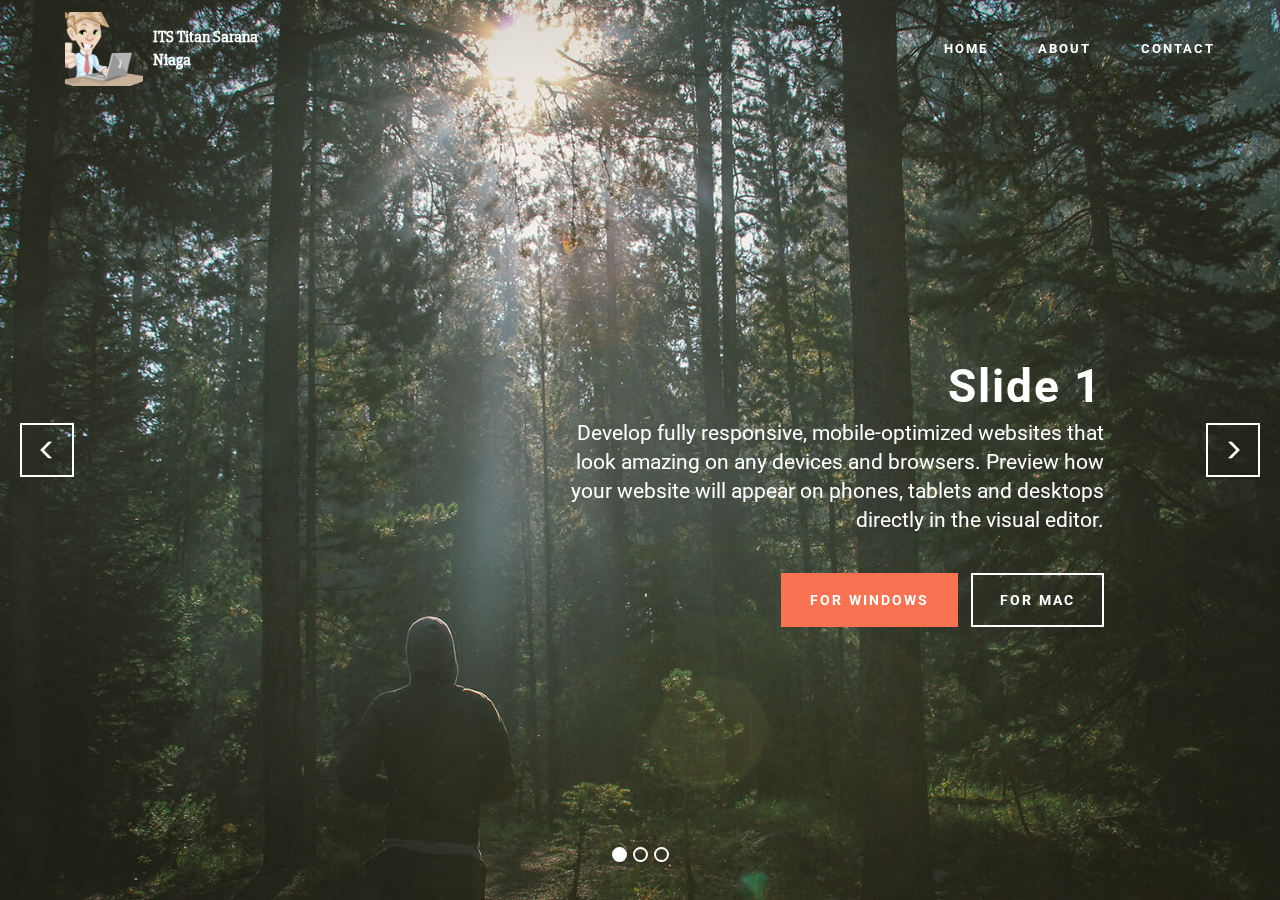
==== index.html @ 4669ab24 "Awal" ====
<!DOCTYPE html>
<html  >
<head>
  <!-- Site made with Mobirise Website Builder v4.12.2, https://mobirise.com -->
  <meta charset="UTF-8">
  <meta http-equiv="X-UA-Compatible" content="IE=edge">
  <meta name="generator" content="Mobirise v4.12.2, mobirise.com">
  <meta name="viewport" content="width=device-width, initial-scale=1, minimum-scale=1">
  <link rel="shortcut icon" href="assets/images/mbr-1920x1826.png" type="image/x-icon">
  <meta name="description" content="">
  
  <title>Home</title>
  <link rel="stylesheet" href="https://fonts.googleapis.com/css?family=Roboto:700,400&subset=cyrillic,latin,greek,vietnamese">
  <link rel="stylesheet" href="assets/bootstrap/css/bootstrap.min.css">
  <link rel="stylesheet" href="assets/facebook-plugin/style.css">
  <link rel="stylesheet" href="assets/mobirise/css/style.css">
  <link rel="stylesheet" href="assets/mobirise-slider/style.css">
  <link rel="preload" as="style" href="assets/mobirise/css/mbr-additional.css"><link rel="stylesheet" href="assets/mobirise/css/mbr-additional.css" type="text/css">
  
  
  
</head>
<body>
  <section class="mbr-navbar mbr-navbar--freeze mbr-navbar--absolute mbr-navbar--sticky mbr-navbar--auto-collapse mbr-navbar--transparent" id="menu-0" data-rv-view="0">
    <div class="mbr-navbar__section mbr-section">
        <div class="mbr-section__container container">
            <div class="mbr-navbar__container">
                <div class="mbr-navbar__column mbr-navbar__column--s mbr-navbar__brand">
                    <span class="mbr-navbar__brand-link mbr-brand mbr-brand--inline">
                        <span class="mbr-brand__logo"><a href="https://itstitan.com"><img src="assets/images/mbr-1920x1826.png" class="mbr-navbar__brand-img mbr-brand__img" alt="Mobirise"></a></span>
                        <span class="mbr-brand__name"><a class="mbr-brand__name text-white" href="https://mobirise.com">ITS Titan Sarana Niaga</a></span>
                    </span>
                </div>
                <div class="mbr-navbar__hamburger mbr-hamburger"><span class="mbr-hamburger__line"></span></div>
                <div class="mbr-navbar__column mbr-navbar__menu">
                    <nav class="mbr-navbar__menu-box mbr-navbar__menu-box--inline-right">
                        <div class="mbr-navbar__column">
                            <ul class="mbr-navbar__items mbr-navbar__items--right float-left mbr-buttons mbr-buttons--freeze mbr-buttons--right btn-decorator mbr-buttons--active mbr-buttons--only-links"><li class="mbr-navbar__item"><a class="mbr-buttons__link btn text-white" href="https://mobirise.com">HOME</a></li><li class="mbr-navbar__item"><a class="mbr-buttons__link btn text-white" href="https://mobirise.com">ABOUT</a></li><li class="mbr-navbar__item"><a class="mbr-buttons__link btn text-white" href="https://mobirise.com">CONTACT</a></li></ul>                            
                            
                        </div>
                    </nav>
                </div>
            </div>
        </div>
    </div>
</section>

<section class="engine"><a href="https://mobirise.info/h">create a web page</a></section><section class="mbr-slider mbr-section mbr-section--no-padding carousel slide" data-ride="carousel" data-wrap="true" data-interval="5000" id="slider-2" data-rv-view="2" style="background-color: rgb(255, 255, 255);">
    <div class="mbr-section__container">
        <div>
            <ol class="carousel-indicators">
                <li data-app-prevent-settings="" data-target="#slider-2" class="active" data-slide-to="0"></li><li data-app-prevent-settings="" data-target="#slider-2" data-slide-to="1"></li><li data-app-prevent-settings="" data-target="#slider-2" data-slide-to="2"></li>
            </ol>
            <div class="carousel-inner" role="listbox">
                <div class="mbr-box mbr-section mbr-section--relative mbr-section--fixed-size mbr-section--bg-adapted item dark center mbr-section--full-height active" style="background-image: url(assets/images/slide1.jpg);">
                    <div class="mbr-box__magnet mbr-box__magnet--center-right mbr-box__magnet--sm-padding mbr-after-navbar">
                                            
                        <div class=" container">
                            
                            <div class="row">
                                <div class=" col-md-6 col-md-offset-5">  

                                <div class="mbr-hero">
                                    <h1 class="mbr-hero__text">Slide 1</h1>

                                    <p class="mbr-hero__subtext">Develop fully responsive, mobile-optimized websites that look amazing on any devices and browsers. Preview how your website will appear on phones, tablets and desktops directly in the visual editor.</p>
                                </div>
                                <div class="mbr-buttons btn-inverse mbr-buttons--left mbr-buttons--right"><a class="mbr-buttons__btn btn btn-lg btn-danger" href="https://mobirise.com">FOR WINDOWS</a> <a class="mbr-buttons__btn btn btn-lg btn-default" href="https://mobirise.com">FOR MAC</a></div>
                                </div>
                            </div>
                        </div>
                    </div>
                </div><div class="mbr-box mbr-section mbr-section--relative mbr-section--fixed-size mbr-section--bg-adapted item dark center mbr-section--full-height" style="background-image: url(assets/images/slide2.jpg);">
                    <div class="mbr-box__magnet mbr-box__magnet--center-left mbr-box__magnet--sm-padding mbr-after-navbar">
                                            
                        <div class=" container">
                            
                            <div class="row">
                                <div class=" col-md-offset-1 col-md-6">  

                                <div class="mbr-hero">
                                    <h1 class="mbr-hero__text">Slide 2</h1>

                                    <p class="mbr-hero__subtext">Mobirise is based on Bootstrap 3 - most powerful mobile first framework. Use any bootstrap themes with no extra work.</p>
                                </div>
                                <div class="mbr-buttons btn-inverse mbr-buttons--left"><a class="mbr-buttons__btn btn btn-lg btn-danger" href="https://mobirise.com">FOR WINDOWS</a> <a class="mbr-buttons__btn btn btn-lg btn-default" href="https://mobirise.com">FOR MAC</a></div>
                                </div>
                            </div>
                        </div>
                    </div>
                </div><div class="mbr-box mbr-section mbr-section--relative mbr-section--fixed-size mbr-section--bg-adapted item dark center mbr-section--full-height" style="background-image: url(assets/images/slide3.jpg);">
                    <div class="mbr-box__magnet mbr-box__magnet--center-center mbr-box__magnet--sm-padding mbr-after-navbar">
                                            
                        <div class=" container">
                            
                            <div class="row">
                                <div class=" col-md-8 col-md-offset-2">  

                                <div class="mbr-hero">
                                    <h1 class="mbr-hero__text">Slide 3</h1>

                                    <p class="mbr-hero__subtext">Choose from the large selection of latest pre-made blocks - jumbotrons, hero images, parallax scrolling, video backgrounds, hamburger menu, sticky header and more.</p>
                                </div>
                                <div class="mbr-buttons btn-inverse mbr-buttons--center"><a class="mbr-buttons__btn btn btn-lg btn-danger" href="https://mobirise.com">FOR WINDOWS</a> <a class="mbr-buttons__btn btn btn-lg btn-default" href="https://mobirise.com">FOR MAC</a></div>
                                </div>
                            </div>
                        </div>
                    </div>
                </div>
            </div>
            
            <a data-app-prevent-settings="" class="left carousel-control" role="button" data-slide="prev" href="#slider-2">
                <span class="glyphicon glyphicon-menu-left" aria-hidden="true"></span>
                <span class="sr-only">Previous</span>
            </a>
            <a data-app-prevent-settings="" class="right carousel-control" role="button" data-slide="next" href="#slider-2">
                <span class="glyphicon glyphicon-menu-right" aria-hidden="true"></span>
                <span class="sr-only">Next</span>
            </a>
        </div>
    </div>
</section>


  <script src="assets/web/assets/jquery/jquery.min.js"></script>
  <script src="assets/bootstrap/js/bootstrap.min.js"></script>
  <script src="https://connect.facebook.net/en_US/sdk.js#xfbml=1&version=v2.5"></script>
  <script src="https://apis.google.com/js/plusone.js"></script>
  <script src="assets/facebook-plugin/facebook-script.js"></script>
  <script src="assets/smooth-scroll/smooth-scroll.js"></script>
  <script src="assets/bootstrap-carousel-swipe/bootstrap-carousel-swipe.js"></script>
  <script src="assets/mobirise/js/script.js"></script>
  
  
</body>
</html>
---- assets/facebook-plugin/style.css ----
.mbr-section.mbr-section__comments{
    position: relative;
}
.mbr-section__comments{
    background-size: cover;
}
.addons-container {
  position: relative;
  margin-left: auto;
  margin-right: auto;
  padding-right: 15px;
  padding-left: 15px; }
  @media (min-width: 576px) {
    .addons-container {
      padding-right: 15px;
      padding-left: 15px; } }
  @media (min-width: 768px) {
    .addons-container {
      padding-right: 15px;
      padding-left: 15px; } }
  @media (min-width: 992px) {
    .addons-container {
      padding-right: 15px;
      padding-left: 15px; } }
  @media (min-width: 1200px) {
    .addons-container {
      padding-right: 15px;
      padding-left: 15px; } }
  @media (min-width: 576px) {
    .addons-container {
      width: 540px;
      max-width: 100%; } }
  @media (min-width: 768px) {
    .addons-container {
      width: 720px;
      max-width: 100%; } }
  @media (min-width: 992px) {
    .addons-container {
      width: 960px;
      max-width: 100%; } }
  @media (min-width: 1200px) {
    .addons-container {
      width: 1140px;
      max-width: 100%; } }

.addons-container-inner{
    position: relative;
    width: 100%;
    min-height: 1px;
    padding-right: 15px;
    padding-left: 15px;
}
@media (min-width: 567px) {
    .addons-container-inner{
        -ms-flex: 0 0 66.666667%;
        flex: 0 0 66.666667%;
        max-width: 66.666667%;
    }
}
.addons-row{
    display: flex;
    justify-content:center;
}
---- assets/mobirise/css/style.css ----
.is-builder .animated {
  -webkit-animation-name: none !important;
  animation-name: none !important;
}
html {
  position: relative;
  min-height: 100%;
}
.mbr-embedded-video {
  position: relative;
}
.mbr-background-video,
.mbr-background-video-preview {
  bottom: 0;
  left: 0;
  overflow: hidden;
  position: absolute;
  right: 0;
  top: 0;
}
.mbr-parallax-background,
.mbr-background {
  background-attachment: fixed !important;
  background-position: 50% 0;
  background-repeat: no-repeat;
  background-size: cover !important;
}
.mbr-hidden-scrollbar .mbr-parallax-background {
  background-size: auto 130%;
}
.mobile .mbr-parallax-background {
  background-attachment: scroll !important;
}
.mbr-background {
  background-attachment: scroll !important;
}
.mbr-navbar {
  position: relative;
  width: 100%;
}
.mbr-navbar:before {
  content: "";
  display: block;
}
.mbr-navbar__brand-link:after,
.mbr-navbar__brand-img {
  max-height: 74px;
  height: 100%;
}
.mbr-navbar:before,
.mbr-navbar__container {
  height: 98px;
}
.mbr-navbar--ss .mbr-navbar__brand-link:after,
.mbr-navbar--ss .mbr-navbar__brand-img {
  height: 74px;
}
.mbr-navbar--ss:before,
.mbr-navbar--ss .mbr-navbar__container {
  height: 98px;
}
.mbr-navbar--xs .mbr-navbar__brand-link:after,
.mbr-navbar--xs .mbr-navbar__brand-img {
  height: 32px;
}
.mbr-navbar--xs:before,
.mbr-navbar--xs .mbr-navbar__container {
  height: 56px;
}
.mbr-navbar--s .mbr-navbar__brand-link:after,
.mbr-navbar--s .mbr-navbar__brand-img {
  height: 48px;
}
.mbr-navbar--s:before,
.mbr-navbar--s .mbr-navbar__container {
  height: 72px;
}
.mbr-navbar--m .mbr-navbar__brand-link:after,
.mbr-navbar--m .mbr-navbar__brand-img {
  height: 64px;
}
.mbr-navbar--m:before,
.mbr-navbar--m .mbr-navbar__container {
  height: 88px;
}
.mbr-navbar--l .mbr-navbar__brand-link:after,
.mbr-navbar--l .mbr-navbar__brand-img {
  height: 96px;
}
.mbr-navbar--l:before,
.mbr-navbar--l .mbr-navbar__container {
  height: 120px;
}
.mbr-navbar--xl .mbr-navbar__brand-link:after,
.mbr-navbar--xl .mbr-navbar__brand-img {
  height: 128px;
}
.mbr-navbar--xl:before,
.mbr-navbar--xl .mbr-navbar__container {
  height: 152px;
}
.mbr-navbar--short .mbr-navbar__brand-link:after,
.mbr-navbar--short .mbr-navbar__brand-img {
  height: 40px;
}
.mbr-navbar--short .mbr-brand__logo .mbr-iconfont{
  font-size: 40px;
}
.mbr-navbar--short:before,
.mbr-navbar--short .mbr-navbar__container {
  height: 64px;
}
.mbr-navbar--short .mbr-navbar__container {
  padding: 12px 0;
}
@media (max-width: 767px) {
  .mbr-navbar--short .mbr-navbar__brand-link:after,
  .mbr-navbar--short .mbr-navbar__brand-img {
    height: 31px;
  }
  .mbr-navbar--short:before,
  .mbr-navbar--short .mbr-navbar__container {
    height: 45px;
  }
  .mbr-navbar--short .mbr-navbar__container {
    padding: 7px 0;
  }
}
.mbr-navbar__brand-img {
  position: relative;
}
.mbr-navbar__brand-img,
.mbr-navbar__container,
.mbr-navbar__section {
  -webkit-transition: all 300ms ease-in-out 0s;
  -o-transition: all 300ms ease-in-out 0s;
  transition: all 300ms ease-in-out 0s;
}
.mbr-navbar__section {
  background: #2c2c2c;
  height: auto;
  position: absolute;
  top: 0;
  width: 100%;
  z-index: 1000;
}
.mbr-navbar__container {
  display: table;
  padding: 12px 0;
  width: 100%;
}
.mbr-navbar__menu-box {
  display: table;
  width: 100%;
}
.mbr-navbar__menu-box--inline-left,
.mbr-navbar__menu-box--inline-center,
.mbr-navbar__menu-box--inline-right {
  display: block;
  text-align: left;
}
.mbr-navbar__menu-box--inline-center {
  text-align: center;
}
.mbr-navbar__menu-box--inline-right {
  text-align: right;
}
.mbr-navbar__column {
  display: table-cell;
  vertical-align: middle;
}
.mbr-navbar__column--xxs {
  width: 1%;
}
.mbr-navbar__column--xs {
  width: 10%;
}
.mbr-navbar__column--s {
  width: 20%;
}
.mbr-navbar__column--m {
  width: 30%;
}
.mbr-navbar__column--l {
  width: 40%;
}
.mbr-navbar__column--xl {
  width: 50%;
}
.mbr-navbar__menu-box--inline-left .mbr-navbar__column,
.mbr-navbar__menu-box--inline-center .mbr-navbar__column,
.mbr-navbar__menu-box--inline-right .mbr-navbar__column {
  display: inline-block;
}
.mbr-navbar__items {
  float: left;
  padding-left: 0px;
  position: relative;
  left: -20px;
}
.mbr-navbar__items--right {
  float: right;
  left: 0;
}
.float-left {
  float: left;
}
.mbr-navbar__item {
  display: block;
  float: left;
  position: relative;
}
.mbr-navbar__hamburger {
  display: none;
  margin-top: -11px;
  position: absolute;
  right: 0;
  top: 50%;
  z-index: 10000;
}
.mbr-navbar--collapsed .mbr-navbar__container {
  position: relative;
}
.mbr-navbar--collapsed .mbr-navbar__column {
  display: block;
  width: 100%;
}
.mbr-navbar--collapsed .mbr-navbar__items--right {
  padding-top: 13px;
}
.mbr-navbar--collapsed .mbr-navbar__menu {
  background: rgba(0, 0, 0, 0.9);
  display: none;
  height: 100%;
  left: 0;
  position: fixed;
  top: 0;
  width: 100%;
  z-index: 9999;
}
.mbr-navbar--collapsed .mbr-navbar__menu-box {
  display: table-cell;
  vertical-align: middle;
}
.mbr-navbar--collapsed .mbr-navbar__items {
  float: none;
}
.mbr-navbar--collapsed .mbr-navbar__item {
  float: none;
}
.mbr-navbar--collapsed .mbr-navbar__hamburger {
  display: block;
}
.mbr-navbar--collapsed.mbr-navbar--open .mbr-navbar__menu {
  display: table;
}
.mbr-navbar--collapsed.mbr-navbar--open:not(.mbr-navbar--sticky) .mbr-navbar__section {
  background: none;
  position: fixed;
}
.mbr-navbar--collapsed.mbr-navbar--open .mbr-navbar__brand {
  visibility: hidden;
}
.mbr-navbar--collapsed.mbr-navbar--sticky.mbr-navbar--open .mbr-navbar__brand {
  visibility: visible;
}
.mbr-navbar--collapsed.mbr-navbar--open .mbr-navbar__brand-img,
.mbr-navbar--collapsed.mbr-navbar--open .mbr-navbar__container {
  -webkit-transition: none;
  -o-transition: none;
  transition: none;
}
.mbr-navbar--freeze.mbr-navbar--collapsed.mbr-navbar--open .mbr-navbar__hamburger,
.mbr-navbar--freeze.mbr-navbar--collapsed.mbr-navbar--open .mbr-navbar__hamburger:hover {
  color: #fff !important;
}
.mbr-navbar--sticky .mbr-navbar__section {
  position: fixed;
}
.mbr-navbar--absolute {
  position: absolute;
}
/* fix for popup menu conflict */
@media (max-width: 480px) {
  .mbr-navbar--absolute.mbr-navbar[id^=menu-] {
    position: absolute;
  }
}
.mbr-navbar--transparent .mbr-navbar__section {
  background: none;
}
.mbr-navbar--stuck .mbr-navbar__section,
.mbr-navbar--relative .mbr-navbar__section {
  background: #2c2c2c;
}
@media (max-width: 991px) {
  .mbr-navbar--auto-collapse .mbr-navbar__container {
    position: relative;
  }
  .mbr-navbar--auto-collapse .mbr-navbar__column {
    display: block;
    width: 100%;
  }
  .mbr-navbar__column {
    max-height: 100vh;
    overflow-x: hidden;
    overflow-y:auto;
  }
  .mbr-navbar__column::-webkit-scrollbar {
    display:none;
  }
  .mbr-navbar--auto-collapse .mbr-navbar__items--right {
    padding-top: 13px;
  }
  .mbr-navbar--auto-collapse .mbr-navbar__menu {
    background: rgba(0, 0, 0, 0.9);
    display: none;
    height: 100%;
    left: 0;
    position: fixed;
    top: 0;
    width: 100%;
    z-index: 9999;
  }
  .mbr-navbar--auto-collapse .mbr-navbar__menu-box {
    display: table-cell;
    vertical-align: middle;
  }
  .mbr-navbar--auto-collapse .mbr-navbar__items {
    float: none;
  }
  .mbr-navbar--auto-collapse .mbr-navbar__item {
    float: none;
  }
  .mbr-navbar--auto-collapse .mbr-navbar__hamburger {
    display: block;
  }
  .mbr-navbar--auto-collapse.mbr-navbar--open .mbr-navbar__menu {
    display: table;
  }
  .mbr-navbar--auto-collapse.mbr-navbar--open:not(.mbr-navbar--sticky) .mbr-navbar__section {
    background: none;
    position: fixed;
  }
  .mbr-navbar--auto-collapse.mbr-navbar--open .mbr-navbar__brand {
    visibility: hidden;
  }
  .mbr-navbar--auto-collapse.mbr-navbar--sticky.mbr-navbar--open .mbr-navbar__brand {
    visibility: visible;
  }
  .mbr-navbar--auto-collapse.mbr-navbar--open .mbr-navbar__brand-img,
  .mbr-navbar--auto-collapse.mbr-navbar--open .mbr-navbar__container {
    -webkit-transition: none;
    -o-transition: none;
    transition: none;
  }
}
.mbr-after-navbar:before {
  content: "";
  display: block;
  height: 98px;
}
.mbr-hamburger {
  cursor: pointer;
  height: 23px;
  width: 30px;
}
.mbr-hamburger:focus {
  outline: none;
}
.mbr-hamburger__line,
.mbr-hamburger__line:before,
.mbr-hamburger__line:after {
  content: "";
  position: absolute;
  display: block;
  height: 1px;
  cursor: pointer;
}
.mbr-hamburger__line,
.mbr-hamburger__line:before,
.mbr-hamburger__line:after {
  width: 30px;
  border-bottom: 5px solid;
  top: 9px;
}
.mbr-hamburger__line:before {
  top: -9px;
}
.mbr-hamburger__line:after {
  top: 9px;
}
.mbr-hamburger__line,
.mbr-hamburger__line:before,
.mbr-hamburger__line:after {
  -webkit-transition: all 300ms ease-in-out;
  transition: all 300ms ease-in-out;
}
.mbr-hamburger--open .mbr-hamburger__line {
  border-color: transparent;
}
.mbr-hamburger--open .mbr-hamburger__line:before,
.mbr-hamburger--open .mbr-hamburger__line:after {
  top: 0;
}
.mbr-hamburger--open .mbr-hamburger__line:before {
  -ms-transform: rotate(45deg);
  -webkit-transform: rotate(45deg);
  transform: rotate(45deg);
}
.mbr-hamburger--open .mbr-hamburger__line:after {
  top: 10px;
  -ms-transform: translatey(-10px) rotate(-45deg);
  -webkit-transform: translatey(-10px) rotate(-45deg);
  transform: translatey(-10px) rotate(-45deg);
}
@media (max-width: 767px) {
  .mbr-hamburger {
    height: 23px;
    width: 27px;
  }
  .mbr-hamburger__line,
  .mbr-hamburger__line:before,
  .mbr-hamburger__line:after {
    width: 27px;
    border-bottom: 4px solid;
    top: 9px;
  }
  .mbr-hamburger__line:before {
    top: -9px;
  }
  .mbr-hamburger__line:after {
    top: 9px;
  }
}

.navbar-dropdown .hamburger-icon {
  content: "";
  width: 16px;
  -webkit-box-shadow: 0 -6px 0 1px,0 0 0 1px,0 6px 0 1px;
  -moz-box-shadow: 0 -6px 0 1px,0 0 0 1px,0 6px 0 1px;
  box-shadow: 0 -6px 0 1px,0 0 0 1px,0 6px 0 1px;
}

.mbr-brand {
  display: block;
  float: left;
  position: relative;
}
.mbr-brand,
.mbr-brand:hover {
  text-decoration: none;
}
.mbr-brand__name {
  display: block;
  font-weight: bold;
  margin-top: 5px;
  text-align: center;
}
.mbr-brand__name,
.mbr-brand__name:hover {
  text-decoration: none;
}
.mbr-brand--inline {
  display: table;
}
.mbr-brand--inline:after {
  content: "";
  display: table-cell;
  width: 1px;
}
.mbr-brand--inline .mbr-brand__logo,
.mbr-brand--inline .mbr-brand__name {
  display: table-cell;
  vertical-align: middle;
}
.mbr-brand--inline .mbr-brand__logo {
  padding-right: 10px;
}
.mbr-brand--inline .mbr-brand__name {
  margin: 0;
  text-align: left;
}
.mbr-form {
  display: table;
  margin-top: -13px;
  position: relative;
  top: 14px;
  /* width: 100%; */
}
.mbr-form__left,
.mbr-form__right {
  display: table-cell;
  vertical-align: top;
}
.mbr-form__left {
  padding-right: 3px;
}
.mbr-form__right {
  width: 1px;
}
@media (max-width: 530px) {
  .mbr-form {
    display: block;
    margin-top: -27px;
    position: relative;
    top: 26px;
  }
  .mbr-form__left,
  .mbr-form__right {
    display: block;
  }
  .mbr-form__left {
    margin-bottom: 12px;
    padding-right: 0;
  }
  .mbr-form__right {
    width: 100%;
  }
}
.mbr-section {
  padding: 0 20px;
}
.mbr-section--no-padding {
  padding: 0;
}
.mbr-section--relative {
  position: relative;
}
.mbr-section--fixed-size {
  overflow: hidden;
}
.mbr-section--full-height {
  height: 100vh;
}
.mbr-section--full-height.mbr-after-navbar:before {
  display: none;
}
.mbr-section--bg-adapted {
  background-attachment: scroll;
  background-position: 50% 0;
  background-repeat: no-repeat;
  background-size: cover;
}
.mbr-section--gray {
  background-color: #444444;
}
.mbr-section--light-gray {
  background-color: #f0f0f0;
}
.mbr-section--dark-gray {
  background-color: #3c3c3c;
}
.mbr-section__container {
  padding: 0;
  position: relative;
  z-index: 3;
}
.mbr-section__container--center {
  text-align: center;
}
.mbr-section__container--std-padding {
  padding: 93px 0;
}
.mbr-section__container--std-top-padding {
  padding-top: 93px;
}
.mbr-section__container--std-bot-padding {
  padding-bottom: 93px;
}
.mbr-section__container--sm-padding {
  padding: 41px 0;
}
.mbr-section__container--sm-top-padding {
  padding-top: 41px;
}
.mbr-section__container--sm-bot-padding {
  padding-bottom: 41px;
}
.mbr-section__container--isolated {
  padding-bottom: 93px;
  padding-top: 93px;
}
.mbr-section__container--first {
  padding-top: 93px;
  padding-bottom: 41px;
}
.mbr-section__container--middle {
  padding-bottom: 41px;
}
.mbr-section__container--last {
  padding-bottom: 93px;
}
.mbr-section__row {
  margin-left: -24px;
  margin-right: -24px;
}
.mbr-section__col {
  overflow: hidden;
  padding-left: 24px;
  padding-right: 24px;
}
.mbr-section__left {
  padding-right: 40px;
}
.mbr-section__right {
  padding-left: 15px;
}
.mbr-section__header {
  line-height: 1.5em;
  margin: -10px 0 0;
  text-align: center;
}
@media (min-width: 768px) {
  .mbr-section--short-paddings .mbr-section__container--std-padding {
    padding: 59px 0;
  }
  .mbr-section--short-paddings .mbr-section__container--std-top-padding {
    padding-top: 59px;
  }
  .mbr-section--short-paddings .mbr-section__container--std-bot-padding {
    padding-bottom: 59px;
  }
  .mbr-section--short-paddings .mbr-section__container--sm-padding {
    padding: 41px 0;
  }
  .mbr-section--short-paddings .mbr-section__container--sm-top-padding {
    padding-top: 41px;
  }
  .mbr-section--short-paddings .mbr-section__container--sm-bot-padding {
    padding-bottom: 41px;
  }
  .mbr-section--short-paddings .mbr-section__container--isolated {
    padding-bottom: 59px;
    padding-top: 59px;
  }
  .mbr-section--short-paddings .mbr-section__container--first {
    padding-top: 59px;
    padding-bottom: 41px;
  }
  .mbr-section--short-paddings .mbr-section__container--middle {
    padding-bottom: 41px;
  }
  .mbr-section--short-paddings .mbr-section__container--last {
    padding-bottom: 59px;
  }
}
@media (max-width: 767px) {
  .mbr-section__left {
    padding-right: 15px;
  }
  .mbr-section__right {
    padding-left: 15px;
    padding-top: 51px;
  }
}
.mbr-arrow {
  bottom: 71px;
  left: 0;
  line-height: 1px;
  padding: 0 20px;
  position: absolute;
  width: 100%;
  z-index: 3;
}
.mbr-arrow__link {
  display: inline-block;
  font-size: 26px;
}
.mbr-arrow__link,
.mbr-arrow__link:hover,
.mbr-arrow__link:focus {
  color: #fff;
}
.mbr-arrow--floating .mbr-arrow__link {
  -webkit-animation: floating-arrow 1.6s infinite ease-in-out 0s;
  -o-animation: floating-arrow 1.6s infinite ease-in-out 0s;
  animation: floating-arrow 1.6s infinite ease-in-out 0s;
}
@-webkit-keyframes floating-arrow {
  from {
    -webkit-transform: translateY(0);
    transform: translateY(0);
  }
  65% {
    -webkit-transform: translateY(11px);
    transform: translateY(11px);
  }
  to {
    -webkit-transform: translateY(0);
    transform: translateY(0);
  }
}
@-o-keyframes floating-arrow {
  from {
    -webkit-transform: translateY(0);
    transform: translateY(0);
  }
  65% {
    -webkit-transform: translateY(11px);
    transform: translateY(11px);
  }
  to {
    -webkit-transform: translateY(0);
    transform: translateY(0);
  }
}
@keyframes floating-arrow {
  from {
    -webkit-transform: translateY(0);
    transform: translateY(0);
  }
  65% {
    -webkit-transform: translateY(11px);
    transform: translateY(11px);
  }
  to {
    -webkit-transform: translateY(0);
    transform: translateY(0);
  }
}
.mbr-arrow--dark .mbr-arrow__link,
.mbr-arrow--dark .mbr-arrow__link:hover,
.mbr-arrow--dark .mbr-arrow__link:focus {
  color: #252525;
}
@media (max-width: 767px) {
  .mbr-arrow {
    bottom: 41px;
  }
}
@media (max-width: 320px) {
  .mbr-arrow {
    bottom: 21px;
    text-align: center;
  }
}
@media all and (device-width: 320px) and (device-height: 568px) and (orientation: portrait) {
  .mbr-arrow {
    bottom: 31px;
  }
}
.mbr-box {
  display: table;
  width: 100%;
}
.mbr-box--fixed {
  table-layout: fixed;
}
.mbr-box--stretched {
  height: 100%;
}
.mbr-box__magnet {
  display: table-cell;
  float: none;
  height: 100%;
  margin-bottom: 0;
  margin-top: 0;
  text-align: center;
  vertical-align: middle;
}
.mbr-box__magnet--sm-padding {
  padding: 41px 0;
}
.mbr-box__magnet--top-left,
.mbr-box__magnet--top-center,
.mbr-box__magnet--top-right {
  vertical-align: top;
}
.mbr-box__magnet--bottom-left,
.mbr-box__magnet--bottom-center,
.mbr-box__magnet--bottom-right {
  vertical-align: bottom;
}
.mbr-box__magnet--top-left,
.mbr-box__magnet--center-left,
.mbr-box__magnet--bottom-left {
  text-align: left;
}
.mbr-box__magnet--top-right,
.mbr-box__magnet--center-right,
.mbr-box__magnet--bottom-right {
  text-align: right;
}
.mbr-box__container {
  height: 50%;
}
@media (max-width: 767px) {
  .mbr-box__container {
    height: 100%;
  }
  .mbr-box--adapted {
    display: block;
  }
  .mbr-box--adapted > .mbr-box__magnet {
    display: block;
    height: auto;
  }
}
.mbr-overlay {
  background: #222;
  bottom: 0;
  left: 0;
  position: absolute;
  right: 0;
  top: 0;
  z-index: 2;
}
.mbr-google-map__marker {
  color: #252525;
  display: none;
  margin: 0;
}
.mbr-google-map--loaded .mbr-google-map__marker {
  display: block;
}
.mbr-hero {
  color: #fff;
  position: relative;
}
.mbr-hero__text {
  font-size: 46px;
  font-weight: bold;
  left: -2px;
  letter-spacing: 2px;
  line-height: 50px;
  margin: -18px 0 1px 0;
  padding-bottom: 41px;
  position: relative;
  top: 8px;
}
.mbr-hero__subtext {
  font-size: 21px;
  line-height: 29px;
  margin: -32px 0 3px 0;
  padding: 0 0 41px 0;
  position: relative;
  top: 6px;
}
.mbr-figure {
  display: inline-block;
  /*line-height: 1px;*/
  margin: 0;
  max-width: 100%;
  overflow: hidden;
  position: relative;
}
.mbr-figure--no-bg {
  background: none;
}
.mbr-figure--full-width {
  display: block;
  width: 100%;
}
.mbr-figure.mbr-after-navbar:before {
  display: none;
}
.mbr-figure--full-width iframe,
.mbr-figure--full-width .mbr-figure__img,
.mbr-figure--full-width .mbr-figure__map {
  width: 100%;
}
.mbr-figure iframe,
.mbr-figure__img,
.mbr-figure__map {
  max-width: 100%;
}
@-webkit-keyframes mapCircleLoading {
  from {
    -webkit-transform: rotate(0deg);
  }
  to {
    -webkit-transform: rotate(359deg);
  }
}
@keyframes mapCircleLoading {
  from {
    transform: rotate(0deg);
  }
  to {
    transform: rotate(359deg);
  }
}
.mbr-figure__map {
  height: 400px;
  position: relative;
}
.mbr-figure__map--short {
  height: 300px;
}
.mbr-figure__map iframe {
  height: 100%;
  width: 100%;
}
.mbr-figure__map [data-state-details] {
  color: #6b6763;
  font-family: "Roboto", Helvetica, Arial, sans-serif;
  height: 1.5em;
  margin-top: -0.75em;
  padding-left: 20px;
  padding-right: 20px;
  position: absolute;
  text-align: center;
  top: 50%;
  width: 100%;
}
.mbr-figure__map[data-state] {
  background: #e9e5dc;
}
.mbr-figure__map[data-state="loading"] [data-state-details] {
  display: none;
}
.mbr-figure__map[data-state="loading"]::after {
  content: "";
  -webkit-animation: mapCircleLoading .6s infinite linear;
  animation: mapCircleLoading .6s infinite linear;
  border-radius: 50%;
  border: 6px rgba(255, 255, 255, 0.35) solid;
  border-top-color: #fff;
  height: 40px;
  left: 50%;
  margin-left: -20px;
  margin-top: -20px;
  position: absolute;
  top: 50%;
  width: 40px;
}
.mbr-figure__caption {
  background: rgba(0, 0, 0, 0.5);
  bottom: 0;
  color: #fff;
  display: block;
  font-size: 17px;
  left: 0;
  line-height: 1.3em;
  min-height: 53px;
  padding: 17px 20px;
  position: absolute;
  text-align: left;
  width: 100%;
}
.mbr-figure__caption--no-padding {
  padding: 17px 0;
}
.mbr-figure--wysiwyg .mbr-figure__caption a,
.mbr-figure--wysiwyg .mbr-figure__caption a:hover {
  color: inherit;
  text-decoration: underline;
}
.mbr-figure--caption-inside-top .mbr-figure__caption {
  bottom: auto;
  top: 0;
}
.mbr-figure--caption-outside-top .mbr-figure__caption,
.mbr-figure--caption-outside-bottom .mbr-figure__caption {
  background: none;
  position: relative;
}
.mbr-figure--no-bg.mbr-figure--caption-outside-top .mbr-figure__caption,
.mbr-figure--no-bg.mbr-figure--caption-outside-bottom .mbr-figure__caption {
  color: #252525;
}
.mbr-figure--no-bg.mbr-figure--caption-outside-top .mbr-figure__caption {
  margin-top: -3px;
  padding-top: 0;
}
.mbr-figure--no-bg.mbr-figure--caption-outside-bottom .mbr-figure__caption {
  margin-top: -2px;
  padding-bottom: 0;
  top: 2px;
}
.mbr-figure__caption--std-grid {
  background: none;
  z-index: 2;
  overflow: hidden;
}
.mbr-figure__caption--std-grid:before {
  bottom: 0;
  content: "";
  position: absolute;
  top: 0;
  width: 200%;
  z-index: -1;
  margin-left: -50%;
}
.mbr-figure--caption-inside-top .mbr-figure__caption--std-grid:before,
.mbr-figure--caption-inside-bottom .mbr-figure__caption--std-grid:before {
  background: rgba(0, 0, 0, 0.6);
}
.mbr-figure__caption-small {
  color: #ccc;
  display: block;
  font-size: 14px;
  line-height: 1.3em;
}
.mbr-figure--no-bg.mbr-figure--caption-outside-top .mbr-figure__caption-small,
.mbr-figure--no-bg.mbr-figure--caption-outside-bottom .mbr-figure__caption-small {
  color: #777;
}
@media (max-width: 767px) {
  .mbr-figure--adapted {
    display: block;
    width: 100%;
  }
  .mbr-figure--adapted iframe,
  .mbr-figure--adapted .mbr-figure__img,
  .mbr-figure--adapted .mbr-figure__map {
    width: 100%;
  }
  .mbr-figure--caption-inside-top .mbr-figure__caption,
  .mbr-figure--caption-inside-bottom .mbr-figure__caption {
    background: none;
    position: relative;
  }
  .mbr-figure--caption-inside-top .mbr-figure__caption--std-grid:before,
  .mbr-figure--caption-inside-bottom .mbr-figure__caption--std-grid:before {
    display: none;
  }
}
.mbr-reviews {
  list-style: none;
  margin: 0 -15px;
  padding: 3px 0 0 0;
}
.mbr-reviews__item {
  position: relative;
  margin-top: 39px;
}
.mbr-reviews__text {
  background: #fafafa;
  border-radius: 3px;
  border: 1px solid #ededed;
  color: #777;
  font-size: 16px;
  line-height: 26px;
  padding: 20px;
  position: relative;
}
.mbr-reviews__text:before {
  -webkit-transform: rotate(45deg);
  -ms-transform: rotate(45deg);
  -o-transform: rotate(45deg);
  transform: rotate(45deg);
  width: 14px;
  height: 14px;
  background-color: #fafafa;
  border-color: #ededed;
  border-style: none solid solid none;
  border-width: 0 1px 1px 0;
  bottom: -8px;
  content: "";
  display: block;
  left: 50px;
  position: absolute;
}
.mbr-reviews__p {
  margin: 0;
}
.mbr-reviews__author {
  margin-top: 30px;
  padding-left: 102px;
  position: relative;
}
.mbr-reviews__author--short {
  margin-top: 27px;
  padding-left: 32px;
}
.mbr-reviews__author-img {
  width: 50px;
  height: 50px;
  border-radius: 50%;
  left: 33px;
  position: absolute;
  top: 0;
}
.mbr-reviews__author-name {
  color: #777;
  font-size: 14px;
  font-weight: bold;
  position: relative;
  top: -3px;
}
.mbr-reviews__author-bio {
  color: #999;
  font-size: 12px;
}
@media (max-width: 767px) {
  .mbr-reviews__author {
    padding-bottom: 32px;
  }
  .mbr-reviews__author--short {
    padding-bottom: 1px;
  }
}
@media (min-width: 768px) and (max-width: 991px) {
  .mbr-reviews__item:nth-of-type(2n+1) {
    clear: left;
  }
}
@media (min-width: 992px) {
  .mbr-reviews__item:nth-of-type(3n+1) {
    clear: left;
  }
}
@media (max-width: 991px) {
  .mbr-header--reduce .mbr-header__text {
    padding-top: 1em;
    margin-top: -1em;
  }
}
.mbr-header {
  margin-top: -20px;
  padding: 0;
  position: relative;
  text-align: left;
  top: 10px;
}
.mbr-header--std-padding {
  padding-bottom: 41px;
}
.mbr-header--center {
  text-align: center;
}
.mbr-header__text {
  display: block;
  font-size: 25px;
  font-weight: bold;
  letter-spacing: 6px;
  line-height: 1.5em;
  margin: 0;
}
.mbr-header__subtext {
  color: #777;
  font-size: 14px;
  font-style: italic;
  letter-spacing: 1px;
  margin: 8px 0 7px 0;
}
.mbr-header--inline {
  margin-top: 0;
  padding: 41px 0 28px 0;
  top: 0;
}
.mbr-header--inline .mbr-header__text {
  letter-spacing: 4px;
  line-height: 1em;
  margin: 15px 0 0 0;
}
@media (max-width: 767px) {
  .mbr-header--inline {
    padding: 47px 0 38px 0;
  }
  .mbr-header--inline .mbr-header__text {
    display: block;
    margin: 0 0 38px 0;
  }
  .mbr-header--auto-align .mbr-header__text,
  .mbr-header--auto-align .mbr-header__subtext {
    left: 0;
    text-align: center !important;
  }
}
@media (min-width: 768px) {
  .mbr-header--reduce {
    margin-top: -5px;
    top: 2px;
  }
  .mbr-header--reduce .mbr-header__text {
    font-size: 16px;
    letter-spacing: 1px;
    line-height: 1.1em;
    padding-top: 0.4em;
    margin-top: -0.4em;
  }
}
.mbr-social-icons__icon {
  -webkit-transition: all 0.2s ease-in-out 0s;
  -o-transition: all 0.2s ease-in-out 0s;
  transition: all 0.2s ease-in-out 0s;
  color: #fff;
  cursor: pointer;
  display: inline-block;
  font-size: 29px;
  height: 56px;
  line-height: 61px;
  margin: 0 10px 13px 0;
  position: relative;
  text-align: center;
  width: 56px;
}
.mbr-social-icons__icon:hover {
  color: #fff;
}
.mbr-social-icons--style-1 .mbr-social-icons__icon:hover {
  background: #252525 !important;
}
.mbr-contacts {
  color: #9c9c9c;
  font-size: 14px;
  line-height: 1.7em;
  padding: 45px 0 46px;
}
.mbr-contacts__img {
  max-width: 100%;
  margin: 6px 0 5px 40px;
}
.mbr-contacts__img--left {
  margin-left: 0;
}
.mbr-contacts__text {
  margin: 0;
}
.mbr-contacts__header {
  color: #fff;
  font-size: 14px;
  letter-spacing: 1px;
  margin-bottom: 20px;
  margin-top: 3px;
}
.mbr-contacts__list {
  list-style: none;
  margin: 0;
  padding: 0;
}
@media (max-width: 767px) {
  .mbr-contacts__img {
    margin-bottom: 10px;
  }
  .mbr-contacts__header {
    margin-top: 20px;
    margin-bottom: 10px;
  }
  .mbr-contacts__column {
    margin-top: 37px;
  }
}
.mbr-footer {
  color: #9c9c9c;
  font-size: 13px;
  letter-spacing: 1px;
  line-height: 1.5em;
  padding: 37px 0 39px;
  word-spacing: 1px;
}
.mbr-footer__copyright {
  margin: 0;
}
.mbr-buttons {
  margin: -26px 0 13px 0;
  position: relative;
  text-align: left;
  top: 26px;
}
.mbr-buttons__btn,
.mbr-buttons__link {
  margin: 0 10px 13px 0;
}
.mbr-buttons__btn,
.mbr-buttons__link,
.mbr-buttons__btn:hover,
.mbr-buttons__link:hover {
  text-decoration: none;
}
.mbr-buttons--top {
  top: 44px;
  margin-top: -62px;
}
.mbr-buttons--no-offset {
  margin-top: 0;
  top: 0;
}
.mbr-buttons--only-links {
  left: -20px;
}
.mbr-buttons--center {
  left: 5px;
  text-align: center;
}
.mbr-buttons--center.mbr-buttons--only-links {
  left: 0;
}
.mbr-buttons--right {
  text-align: right;
}
.mbr-buttons--right .mbr-buttons__btn,
.mbr-buttons--right .mbr-buttons__link {
  margin: 0 0 13px 10px;
}
.mbr-buttons--right.mbr-buttons--only-links {
  left: 20px;
}
.mbr-buttons--activated {
  left: 5px;
  text-align: center;
}
.mbr-buttons--activated .mbr-buttons__btn,
.mbr-buttons--activated .mbr-buttons__link {
  margin-left: 0;
  margin-right: 0;
}
.mbr-buttons--activated .mbr-buttons__link {
  font-size: 25px;
  padding: 10px 30px 2px;
}
.mbr-buttons--activated .mbr-buttons__btn {
  font-size: 15px;
  margin-top: 9px;
  padding: 15px 30px;
}
.mbr-buttons--freeze.mbr-buttons--activated .mbr-buttons__link {
  font-size: 25px !important;
}
.mbr-buttons--freeze.mbr-buttons--activated .mbr-buttons__link,
.mbr-buttons--freeze.mbr-buttons--activated .mbr-buttons__link:hover {
  color: #fff !important;
}
.mbr-buttons--freeze.mbr-buttons--activated .mbr-buttons__btn {
  font-size: 15px !important;
}
@media (max-width: 991px) {
  .mbr-buttons {
    top: 0;
  }
  form:not(.mbr-form) .mbr-buttons {
    top: 26px;
  }
  .mbr-buttons:first-child {
    margin-top: 0;
  }
  .mbr-buttons--active {
    left: 5px;
    text-align: center;
  }
  .mbr-buttons--active .mbr-buttons__btn,
  .mbr-buttons--active .mbr-buttons__link {
    margin-left: 0;
    margin-right: 0;
  }
  .mbr-buttons--right.mbr-buttons--only-links {
    left: 0;
  }
  .mbr-buttons--active .mbr-buttons__link {
    font-size: 25px;
    padding: 10px 30px 2px;
  }
  .mbr-buttons--active .mbr-buttons__btn {
    font-size: 15px;
    margin-top: 9px;
    padding: 15px 30px;
  }
  .mbr-buttons--freeze.mbr-buttons--active .mbr-buttons__link {
    font-size: 25px !important;
  }
  .mbr-buttons--freeze.mbr-buttons--active .mbr-buttons__link,
  .mbr-buttons--freeze.mbr-buttons--active .mbr-buttons__link:hover {
    color: #fff !important;
  }
  .mbr-buttons--freeze.mbr-buttons--active .mbr-buttons__btn {
    font-size: 15px !important;
  }
}
@media (max-width: 767px) {
  .mbr-buttons--auto-align {
    left: 5px;
    margin-top: -26px;
    text-align: center;
    top: 26px;
  }
  .mbr-buttons--auto-align.mbr-buttons--only-links {
    left: 0;
  }
}
@media (max-width: 530px) {
  .mbr-buttons {
    left: 0;
  }
  .mbr-buttons__btn,
  .mbr-buttons__link,
  .mbr-buttons--right .mbr-buttons__btn,
  .mbr-buttons--right .mbr-buttons__link {
    display: inline-block;
    margin: 0 0 13px 0;
    text-align: center;
    width: 100%;
  }
  .mbr-buttons--activated .mbr-buttons__btn,
  .mbr-buttons--activated .mbr-buttons__link,
  .mbr-buttons--active .mbr-buttons__btn,
  .mbr-buttons--active .mbr-buttons__link {
    width: auto;
  }
  .mbr-buttons--activated .mbr-buttons__btn,
  .mbr-buttons--active .mbr-buttons__btn {
    margin-top: 9px;
  }
}
.mbr-article {
  color: #777;
  font-size: 17px;
  line-height: 27px;
  text-align: left;
  position: relative;
  margin-top: -21px;
  top: 14px;
}
.mbr-article--wysiwyg h1,
.mbr-article--wysiwyg h2,
.mbr-article--wysiwyg h3,
.mbr-article--wysiwyg h4,
.mbr-article--wysiwyg h5,
.mbr-article--wysiwyg h6 {
  color: #252525;
  display: block;
  font-weight: bold;
  line-height: 1.3em;
  text-align: left;
}
.mbr-article--wysiwyg h1 {
  font-size: 27px;
  letter-spacing: 3px;
}
.mbr-article--wysiwyg h2 {
  font-size: 23px;
  letter-spacing: 2px;
}
.mbr-article--wysiwyg h3 {
  font-size: 19px;
  letter-spacing: 1px;
}
.mbr-article--wysiwyg h4 {
  font-size: 14px;
}
.mbr-article--wysiwyg h5 {
  font-size: 11px;
}
.mbr-article--wysiwyg h6 {
  font-size: 10px;
}
.mbr-article--wysiwyg p,
.mbr-article--wysiwyg ul,
.mbr-article--wysiwyg ol,
.mbr-article--wysiwyg blockquote {
  margin: 0 0 10px 0;
}
.mbr-article--wysiwyg blockquote {
  font-size: 17px;
  border-color: #f97352;
}
@media (max-width: 767px) {
  .mbr-article--auto-align.mbr-article--wysiwyg p,
  .mbr-article--auto-align {
    text-align: left !important;
  }
}
.social-likes__counter {
  -webkit-transition: all 0.2s ease-in-out 0s;
  -o-transition: all 0.2s ease-in-out 0s;
  transition: all 0.2s ease-in-out 0s;
  background: #3c3c3c;
  border-radius: 23px;
  font-size: 12px;
  height: 23px;
  line-height: 24px;
  min-width: 23px;
  padding: 0 5px;
  position: absolute;
  right: -7px;
  text-align: center;
  top: -7px;
}
.social-likes__counter_empty {
  display: none;
}
.social-likes_style-1 .social-likes__icon:hover {
  background: #252525 !important;
}
.social-likes_style-1 .social-likes__icon:hover .social-likes__counter {
  background: #f97352;
}
.social-likes_style-2 .social-likes__icon {
  background: #252525;
}
.social-likes_style-2 .social-likes__counter {
  background: #f97352;
}
.social-likes_style-2 .social-likes__icon:hover .social-likes__counter {
  background: #3c3c3c;
}
.mbr-plan {
  padding-bottom: 41px;
  padding-left: 1px;
  padding-right: 0;
  position: relative;
}
.mbr-plan--first,
.mbr-plan:first-child {
  padding-left: 0;
}
.mbr-plan--last,
.mbr-plan:last-child {
  padding-bottom: 93px;
}
.mbr-plan__box {
  background: #fff;
}
.mbr-plan__header {
  background: #444;
  overflow: hidden;
  padding: 20px 15px;
  color: #fff;
}
.mbr-plan__number {
  border-bottom: 1px dotted #ddd;
  color: #333;
  font-size: 80px;
  line-height: 0;
  margin: 0px 10px;
  padding: 41px 0;
  text-align: center;
  margin-bottom: 41px;
}
.mbr-plan__details {
  padding-bottom: 41px;
}
.mbr-plan__details ul,
.mbr-plan__list {
  list-style: none;
  margin: 0;
  padding: 0;
}
.mbr-plan__details ul {
  text-align: center;
}
.mbr-plan__details li,
.mbr-plan__item {
  line-height: 40px;
  padding: 0 15px;
}
.mbr-plan__item {
  text-align: center;
}
.mbr-plan__buttons {
  overflow: hidden;
  padding: 0 15px 41px;
}
.mbr-plan--favorite {
  margin-right: -1px;
  margin-top: -30px;
  padding-left: 0;
  top: 15px;
  z-index: 5;
}
.mbr-plan--favorite .mbr-plan__number:before {
  content: "";
  display: block;
  height: 15px;
}
.mbr-plan--favorite .mbr-plan__box {
  padding-bottom: 15px;
  box-shadow: 0px 0px 20px 5px rgba(0, 0, 0, 0.1);
}
.mbr-plan--primary .mbr-plan__header {
  background: #4c6972;
}
.mbr-plan--success .mbr-plan__header {
  background: #7ac673;
}
.mbr-plan--info .mbr-plan__header {
  background: #27aae0;
}
.mbr-plan--warning .mbr-plan__header {
  background: #faaf40;
}
.mbr-plan--danger .mbr-plan__header {
  background: #f97352;
}
@media (max-width: 767px) {
  .mbr-plan,
  .mbr-plan--first,
  .mbr-plan:first-child {
    padding-left: 15px;
    padding-right: 15px;
  }
  .mbr-plan__number {
    font-size: 79px;
  }
  .mbr-plan__details {
    font-size: 17px;
  }
  .mbr-plan--favorite {
    margin: 0;
    top: 0;
  }
}
.mbr-number {
  display: inline-block;
  margin-top: -0.12em;
}
.mbr-number__num {
  display: inline-table;
  height: 1em;
}
.mbr-number__group {
  display: table-cell;
  font-weight: bold;
  position: relative;
  vertical-align: middle;
}
.mbr-number__left {
  display: none;
  font-size: 0.34em;
  line-height: 0;
  padding: 0px 5px;
  vertical-align: super;
}
.mbr-number__right {
  display: none;
  font-size: 0.25em;
  padding: 0px 5px;
  vertical-align: middle;
  white-space: nowrap;
}
.mbr-number__caption {
  display: block;
  font-size: 0.19em;
  line-height: 1em;
  opacity: 0.5;
  padding-top: 0.5em;
  text-align: center;
}
.mbr-number--price .mbr-number__value {
  padding-right: 0.28em;
}
.mbr-number--price .mbr-number__left {
  display: inline;
}
.mbr-number--short-price .mbr-number__left,
.mbr-number--short-price .mbr-number__right {
  display: inline;
}
.mbr-number--short-price .mbr-number__caption {
  display: none;
}
.mbr-number--inverse-price .mbr-number__group {
  top: 0.1em;
}
.mbr-number--inverse-price .mbr-number__left {
  display: none;
}
.mbr-number--inverse-price .mbr-number__value {
  padding-left: 0.28em;
}
.mbr-number--inverse-price .mbr-number__right {
  display: inline;
}


/* iconfont default styling */
/* for buttons */
.mbr-iconfont.mbr-iconfont-btn,
.mbr-buttons__btn .mbr-iconfont{ /* depricated, used only for compatibility */
  padding-right: 0.3em;
  font-size: 2em;
  line-height: 0.4em;
  vertical-align: text-bottom;
  position: relative;
  top: -0.1em;
  text-decoration:none;
}

/* menu links */
.mbr-iconfont.mbr-iconfont-btn-parent,
.mbr-buttons__link .mbr-iconfont{ /* depricated, used only for compatibility */
  padding-right: 0.3em;
  font-size: 1.5em;
  position: relative;
  top: -0.2em;
  vertical-align:middle
}

/* msg-box4 */
.mbr-iconfont.mbr-iconfont-msg-box4,
.mbr-iconfont.mbr-iconfont-msg-box5{
  font-size: 357px;
  text-decoration:none;
  color:#FFFFFF;
}


/*menu logo */
.mbr-iconfont.mbr-iconfont-menu,
.mbr-iconfont.mbr-iconfont-ext__menu{
  font-size: 74px;
  text-decoration:none;
  color:#FFFFFF;
}

/* contacts1 */
.mbr-iconfont.mbr-iconfont-contacts1{
  font-size: 119px;
  text-decoration:none;
  color:#9C9C9C;
}

.mbr-iconfont.mbr-iconfont-features1{
  font-size: 250px; /* ~ image.height */
  text-decoration:none;
}

@media (max-width: 768px) {
  .image-size{
    width: 100% !important;
  }
  .content-size{
    width: 100%;
  }
}

.form-control {
  /* background: #eef2f7;
  padding:1rem; */
}

.align-center {
  text-align: center;
}

.col, .col-12, .col-auto {
  position: relative;
  width: 100%;
  min-height: 1px;
  padding-left: 15px;
  padding-right: 15px;
}

.col {
  -ms-flex-preferred-size: 0;
  flex-basis: 0;
  -ms-flex-positive: 1;
  flex-grow: 1;
  max-width: 100%;
}

.col-auto {
  -ms-flex: 0 0 auto;
  flex: 0 0 auto;
  width: auto;
  max-width: none;
}

form a.btn {
  margin:0;
}

.mx-auto {
  margin: 0 auto;
}

section.custom-form .container,
section.form .container {
  display:flex;
}

.form-row {
  display:flex;
  flex-wrap: wrap;
  margin: 0 -15px;
}.engine {
	position: absolute;
	text-indent: -2400px;
	text-align: center;
	padding: 0;
	top: 0;
	left: -2400px;
}
---- assets/mobirise-slider/style.css ----
/*-------

   Slider

-------*/
.mbr-slider .carousel-inner > .active,
.mbr-slider .carousel-inner > .next,
.mbr-slider .carousel-inner > .prev {
	display: table;
}
.mbr-slider .carousel-control {
    background-image: none;
    width: 54px;
    height: 54px;
    top: 50%;
    margin-top: -27px;
    line-height: 54px;
    border: 2px solid #fff;
    opacity: 1;
    text-shadow: none;
    z-index: 5;
    -webkit-transition: all 0.2s ease-in-out 0s;
    -o-transition: all 0.2s ease-in-out 0s;
    transition: all 0.2s ease-in-out 0s;
}
.mbr-slider .carousel-control.left {
	margin-left: 20px;
}
.mbr-slider .carousel-control.right {
	margin-right: 20px;
}
.mbr-slider .carousel-control:hover {
	background: #fff;
	color: #000;
}
.mbr-slider .carousel-indicators {
    bottom: 20px;
}
.mbr-slider .carousel-indicators li,
.mbr-slider .carousel-indicators .active {
    width: 15px;
    height: 15px;
    margin: 3px;
    border: 2px solid #ffffff;
}

@media (max-width: 767px) {
    .mbr-slider .carousel-control {
        top: auto;
        bottom: 20px;
    }
}
.mbr-slider .mbr-overlay {
    z-index: 0;
    opacity:0.5;
}
/* boxed model */
.mbr-slider > .boxed-slider {
    position: relative;
    padding: 93px 0;
}
.mbr-slider > .boxed-slider > div{
    position: relative;

}
.mbr-slider > .container .carousel-indicators {
    margin-bottom: 3px;
}
@media (max-width: 767px) {
    .mbr-slider > .container .carousel-control {
        margin-bottom: 0px;
    }
}
.mbr-slider > .container img {
    width: 100%;
}
.mbr-slider > .container img + .row {
    position: absolute;
    top: 50%;
    left: 0;
    right: 0;
    margin-left: 0;
    margin-right: 0;
    -webkit-transform: translateY(-50%);
    -moz-transform: translateY(-50%);
    transform: translateY(-50%);
}
.mbr-slider .mbr-section {
    padding-left: 0;
    padding-right: 0;
}

/* article layout */
.mbr-slider .article-slider > div {
    padding-left: 0;
    padding-right: 0;
}
.mbr-slider > .container.article-slider .carousel-indicators {
    margin-bottom: 0;
}
---- assets/mobirise/css/mbr-additional.css ----
@import url(https://fonts.googleapis.com/css?family=Slabo+27px);

#menu-0 .mbr-brand__name {
  font-size: 16px;
}
#menu-0.mbr-navbar--stuck .mbr-navbar__section {
  background: #2c2c2c;
}
#menu-0 .mbr-navbar__hamburger {
  color: #ffffff;
}
#menu-0 .mbr-brand__name a {
  font-size: 16px;
  font-family: 'Slabo 27px', serif;
}
---- assets/mobirise/css/mbr-additional.css ----
@import url(https://fonts.googleapis.com/css?family=Slabo+27px);

#menu-0 .mbr-brand__name {
  font-size: 16px;
}
#menu-0.mbr-navbar--stuck .mbr-navbar__section {
  background: #2c2c2c;
}
#menu-0 .mbr-navbar__hamburger {
  color: #ffffff;
}
#menu-0 .mbr-brand__name a {
  font-size: 16px;
  font-family: 'Slabo 27px', serif;
}
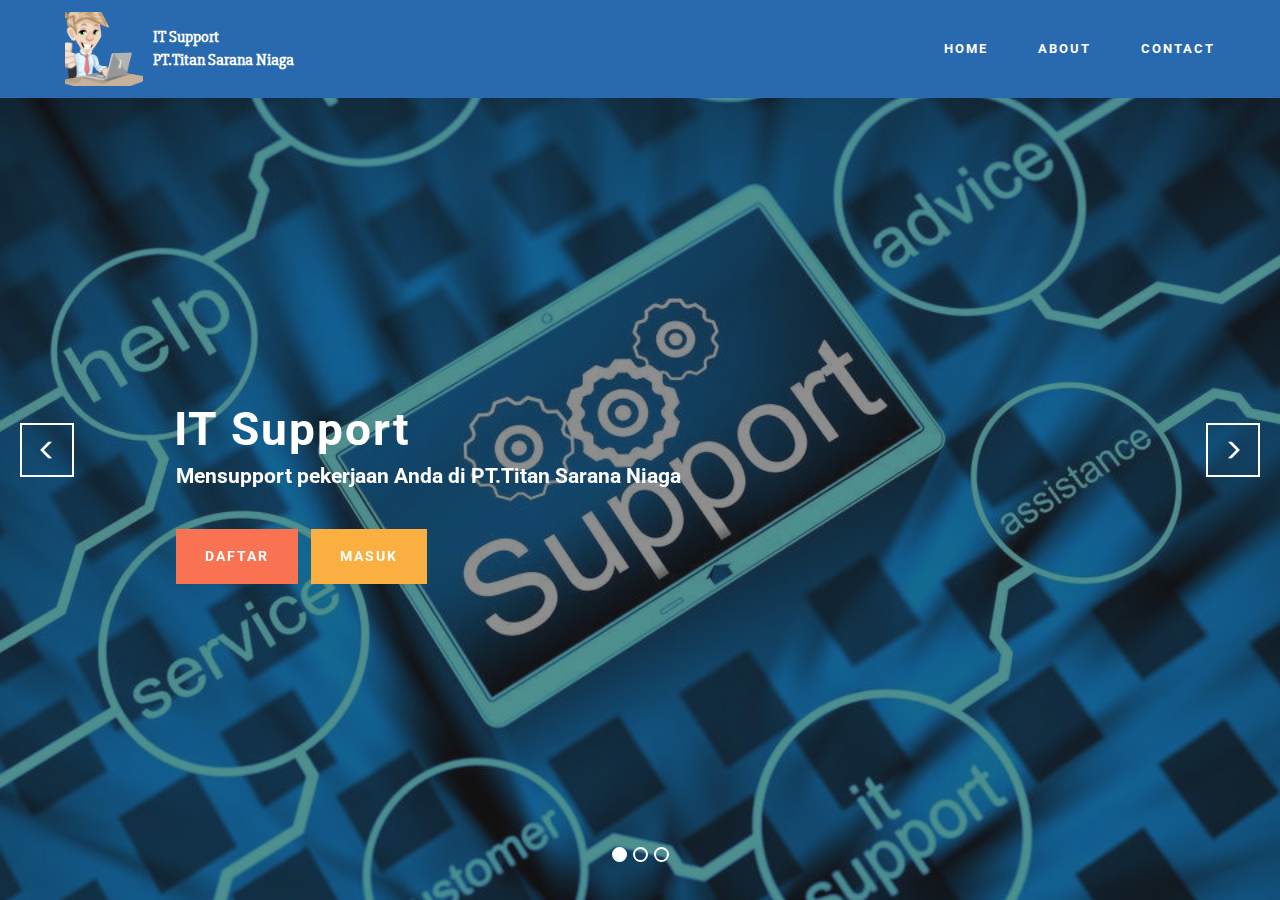
==== commit 95ad855f: "Slide Selesai" ====
--- a/index.html
+++ b/index.html
@@ -21,14 +21,14 @@
   
 </head>
 <body>
-  <section class="mbr-navbar mbr-navbar--freeze mbr-navbar--absolute mbr-navbar--sticky mbr-navbar--auto-collapse mbr-navbar--transparent" id="menu-0" data-rv-view="0">
+  <section class="mbr-navbar mbr-navbar--freeze mbr-navbar--absolute mbr-navbar--sticky mbr-navbar--auto-collapse" id="menu-0" data-rv-view="68">
     <div class="mbr-navbar__section mbr-section">
         <div class="mbr-section__container container">
             <div class="mbr-navbar__container">
                 <div class="mbr-navbar__column mbr-navbar__column--s mbr-navbar__brand">
                     <span class="mbr-navbar__brand-link mbr-brand mbr-brand--inline">
                         <span class="mbr-brand__logo"><a href="https://itstitan.com"><img src="assets/images/mbr-1920x1826.png" class="mbr-navbar__brand-img mbr-brand__img" alt="Mobirise"></a></span>
-                        <span class="mbr-brand__name"><a class="mbr-brand__name text-white" href="https://mobirise.com">ITS Titan Sarana Niaga</a></span>
+                        <span class="mbr-brand__name"><a class="mbr-brand__name text-white" href="https://mobirise.com">IT Support<br>PT.Titan Sarana Niaga</a></span>
                     </span>
                 </div>
                 <div class="mbr-navbar__hamburger mbr-hamburger"><span class="mbr-hamburger__line"></span></div>
@@ -45,63 +45,63 @@
     </div>
 </section>
 
-<section class="engine"><a href="https://mobirise.info/h">create a web page</a></section><section class="mbr-slider mbr-section mbr-section--no-padding carousel slide" data-ride="carousel" data-wrap="true" data-interval="5000" id="slider-2" data-rv-view="2" style="background-color: rgb(255, 255, 255);">
+<section class="engine"><a href="https://mobirise.info/l">free web templates</a></section><section class="mbr-slider mbr-section mbr-section--no-padding carousel slide" data-ride="carousel" data-wrap="true" data-interval="5000" id="slider-2" data-rv-view="70" style="background-color: rgb(255, 255, 255);">
     <div class="mbr-section__container">
         <div>
             <ol class="carousel-indicators">
                 <li data-app-prevent-settings="" data-target="#slider-2" class="active" data-slide-to="0"></li><li data-app-prevent-settings="" data-target="#slider-2" data-slide-to="1"></li><li data-app-prevent-settings="" data-target="#slider-2" data-slide-to="2"></li>
             </ol>
             <div class="carousel-inner" role="listbox">
-                <div class="mbr-box mbr-section mbr-section--relative mbr-section--fixed-size mbr-section--bg-adapted item dark center mbr-section--full-height active" style="background-image: url(assets/images/slide1.jpg);">
+                <div class="mbr-box mbr-section mbr-section--relative mbr-section--fixed-size mbr-section--bg-adapted item dark center mbr-section--full-height active" style="background-image: url(assets/images/it-support-background-1200x900.jpeg);">
+                    <div class="mbr-box__magnet mbr-box__magnet--center-left mbr-box__magnet--sm-padding mbr-after-navbar">
+                    <div class="mbr-overlay"></div>                        
+                        <div class=" container">
+                            
+                            <div class="row">
+                                <div class=" col-md-offset-1 col-md-6">  
+
+                                <div class="mbr-hero">
+                                    <h1 class="mbr-hero__text">IT Support</h1>
+
+                                    <p class="mbr-hero__subtext"><strong>Mensupport pekerjaan Anda di PT.Titan Sarana Niaga</strong></p>
+                                </div>
+                                <div class="mbr-buttons btn-inverse mbr-buttons--left"><a class="mbr-buttons__btn btn btn-lg btn-danger" href="https://mobirise.com">DAFTAR</a>  <a class="mbr-buttons__btn btn btn-lg btn-warning" href="https://mobirise.com">MASUK</a> </div>
+                                </div>
+                            </div>
+                        </div>
+                    </div>
+                </div><div class="mbr-box mbr-section mbr-section--relative mbr-section--fixed-size mbr-section--bg-adapted item dark center mbr-section--full-height" style="background-image: url(assets/images/it-service-1200x674.png);">
                     <div class="mbr-box__magnet mbr-box__magnet--center-right mbr-box__magnet--sm-padding mbr-after-navbar">
-                                            
+                    <div class="mbr-overlay"></div>                        
                         <div class=" container">
                             
                             <div class="row">
                                 <div class=" col-md-6 col-md-offset-5">  
 
                                 <div class="mbr-hero">
-                                    <h1 class="mbr-hero__text">Slide 1</h1>
+                                    <h1 class="mbr-hero__text">Problem?</h1>
 
-                                    <p class="mbr-hero__subtext">Develop fully responsive, mobile-optimized websites that look amazing on any devices and browsers. Preview how your website will appear on phones, tablets and desktops directly in the visual editor.</p>
+                                    <p class="mbr-hero__subtext">Apa Problem Anda, Ajukan dan buat ticket laporan atas masalah Anda disini, JANGAN LAPOR MASALAH KELUARGA !!!</p>
                                 </div>
-                                <div class="mbr-buttons btn-inverse mbr-buttons--left mbr-buttons--right"><a class="mbr-buttons__btn btn btn-lg btn-danger" href="https://mobirise.com">FOR WINDOWS</a> <a class="mbr-buttons__btn btn btn-lg btn-default" href="https://mobirise.com">FOR MAC</a></div>
+                                <div class="mbr-buttons btn-inverse mbr-buttons--left mbr-buttons--right"><a class="mbr-buttons__btn btn btn-lg btn-danger" href="https://mobirise.com">DAFTAR</a> <a class="mbr-buttons__btn btn btn-lg btn-default" href="https://mobirise.com">MASUK</a></div>
                                 </div>
                             </div>
                         </div>
                     </div>
-                </div><div class="mbr-box mbr-section mbr-section--relative mbr-section--fixed-size mbr-section--bg-adapted item dark center mbr-section--full-height" style="background-image: url(assets/images/slide2.jpg);">
-                    <div class="mbr-box__magnet mbr-box__magnet--center-left mbr-box__magnet--sm-padding mbr-after-navbar">
-                                            
-                        <div class=" container">
-                            
-                            <div class="row">
-                                <div class=" col-md-offset-1 col-md-6">  
-
-                                <div class="mbr-hero">
-                                    <h1 class="mbr-hero__text">Slide 2</h1>
-
-                                    <p class="mbr-hero__subtext">Mobirise is based on Bootstrap 3 - most powerful mobile first framework. Use any bootstrap themes with no extra work.</p>
-                                </div>
-                                <div class="mbr-buttons btn-inverse mbr-buttons--left"><a class="mbr-buttons__btn btn btn-lg btn-danger" href="https://mobirise.com">FOR WINDOWS</a> <a class="mbr-buttons__btn btn btn-lg btn-default" href="https://mobirise.com">FOR MAC</a></div>
-                                </div>
-                            </div>
-                        </div>
-                    </div>
-                </div><div class="mbr-box mbr-section mbr-section--relative mbr-section--fixed-size mbr-section--bg-adapted item dark center mbr-section--full-height" style="background-image: url(assets/images/slide3.jpg);">
+                </div><div class="mbr-box mbr-section mbr-section--relative mbr-section--fixed-size mbr-section--bg-adapted item dark center mbr-section--full-height" style="background-image: url(assets/images/software-web-photo-1000x667.jpg);">
                     <div class="mbr-box__magnet mbr-box__magnet--center-center mbr-box__magnet--sm-padding mbr-after-navbar">
-                                            
+                    <div class="mbr-overlay"></div>                        
                         <div class=" container">
                             
                             <div class="row">
                                 <div class=" col-md-8 col-md-offset-2">  
 
                                 <div class="mbr-hero">
-                                    <h1 class="mbr-hero__text">Slide 3</h1>
+                                    <h1 class="mbr-hero__text">CARANYA?</h1>
 
-                                    <p class="mbr-hero__subtext">Choose from the large selection of latest pre-made blocks - jumbotrons, hero images, parallax scrolling, video backgrounds, hamburger menu, sticky header and more.</p>
+                                    <p class="mbr-hero__subtext">Daftar diri Anda disini, <br>hanya PT.TSN yang dapat menggunakan Applikasi web ini,</p>
                                 </div>
-                                <div class="mbr-buttons btn-inverse mbr-buttons--center"><a class="mbr-buttons__btn btn btn-lg btn-danger" href="https://mobirise.com">FOR WINDOWS</a> <a class="mbr-buttons__btn btn btn-lg btn-default" href="https://mobirise.com">FOR MAC</a></div>
+                                <div class="mbr-buttons btn-inverse mbr-buttons--center"><a class="mbr-buttons__btn btn btn-lg btn-danger" href="https://mobirise.com">DAFTAR</a> <a class="mbr-buttons__btn btn btn-lg btn-default" href="https://mobirise.com">MASUK</a></div>
                                 </div>
                             </div>
                         </div>
--- a/assets/mobirise/css/mbr-additional.css
+++ b/assets/mobirise/css/mbr-additional.css
@@ -4,7 +4,10 @@
   font-size: 16px;
 }
 #menu-0.mbr-navbar--stuck .mbr-navbar__section {
-  background: #2c2c2c;
+  background: #2969b0;
+}
+#menu-0 .mbr-navbar__section {
+  background: #2969b0;
 }
 #menu-0 .mbr-navbar__hamburger {
   color: #ffffff;
@@ -13,3 +16,11 @@
   font-size: 16px;
   font-family: 'Slabo 27px', serif;
 }
+#slider-2 H1 {
+  text-align: left;
+  color: #ffffff;
+}
+#slider-2 P {
+  text-align: left;
+  color: #ffffff;
+}
--- a/assets/mobirise/css/mbr-additional.css
+++ b/assets/mobirise/css/mbr-additional.css
@@ -4,7 +4,10 @@
   font-size: 16px;
 }
 #menu-0.mbr-navbar--stuck .mbr-navbar__section {
-  background: #2c2c2c;
+  background: #2969b0;
+}
+#menu-0 .mbr-navbar__section {
+  background: #2969b0;
 }
 #menu-0 .mbr-navbar__hamburger {
   color: #ffffff;
@@ -13,3 +16,11 @@
   font-size: 16px;
   font-family: 'Slabo 27px', serif;
 }
+#slider-2 H1 {
+  text-align: left;
+  color: #ffffff;
+}
+#slider-2 P {
+  text-align: left;
+  color: #ffffff;
+}
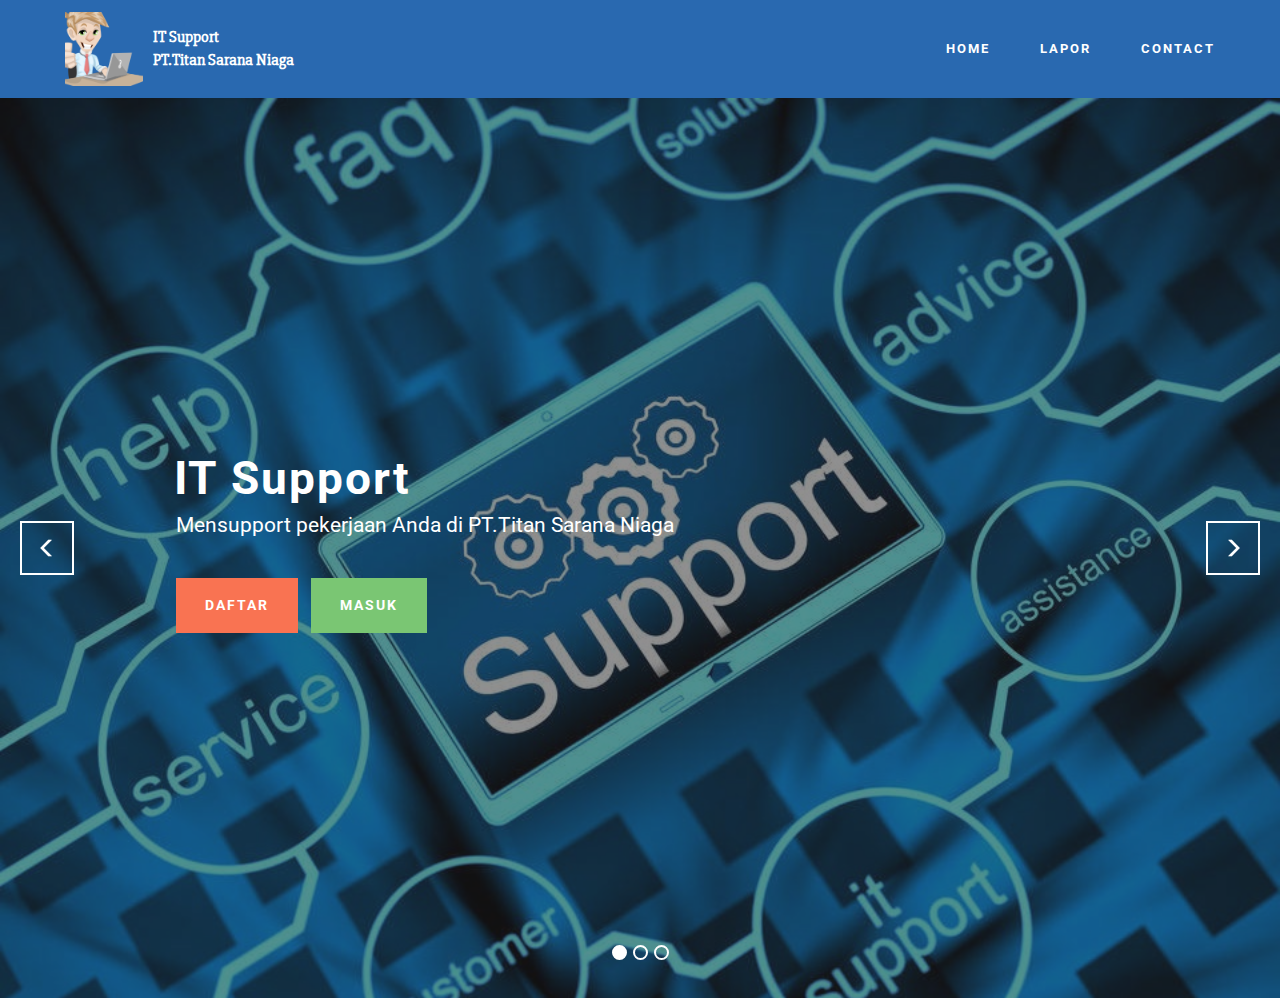
==== commit 481940ae: "daftar page" ====
--- a/index.html
+++ b/index.html
@@ -35,7 +35,7 @@
                 <div class="mbr-navbar__column mbr-navbar__menu">
                     <nav class="mbr-navbar__menu-box mbr-navbar__menu-box--inline-right">
                         <div class="mbr-navbar__column">
-                            <ul class="mbr-navbar__items mbr-navbar__items--right float-left mbr-buttons mbr-buttons--freeze mbr-buttons--right btn-decorator mbr-buttons--active mbr-buttons--only-links"><li class="mbr-navbar__item"><a class="mbr-buttons__link btn text-white" href="https://mobirise.com">HOME</a></li><li class="mbr-navbar__item"><a class="mbr-buttons__link btn text-white" href="https://mobirise.com">ABOUT</a></li><li class="mbr-navbar__item"><a class="mbr-buttons__link btn text-white" href="https://mobirise.com">CONTACT</a></li></ul>                            
+                            <ul class="mbr-navbar__items mbr-navbar__items--right float-left mbr-buttons mbr-buttons--freeze mbr-buttons--right btn-decorator mbr-buttons--active mbr-buttons--only-links"><li class="mbr-navbar__item"><a class="mbr-buttons__link btn text-white" href="https://mobirise.com">HOME</a></li><li class="mbr-navbar__item"><a class="mbr-buttons__link btn text-white" href="https://mobirise.com">LAPOR</a></li><li class="mbr-navbar__item"><a class="mbr-buttons__link btn text-white" href="https://mobirise.com">CONTACT</a></li></ul>                            
                             
                         </div>
                     </nav>
@@ -45,7 +45,7 @@
     </div>
 </section>
 
-<section class="engine"><a href="https://mobirise.info/l">free web templates</a></section><section class="mbr-slider mbr-section mbr-section--no-padding carousel slide" data-ride="carousel" data-wrap="true" data-interval="5000" id="slider-2" data-rv-view="70" style="background-color: rgb(255, 255, 255);">
+<section class="engine"><a href="https://mobirise.info/h">create your own web page for free</a></section><section class="mbr-slider mbr-section mbr-section--no-padding carousel slide mbr-after-navbar" data-ride="carousel" data-wrap="true" data-interval="5000" id="slider-2" data-rv-view="70" style="background-color: rgb(255, 255, 255);">
     <div class="mbr-section__container">
         <div>
             <ol class="carousel-indicators">
@@ -53,7 +53,7 @@
             </ol>
             <div class="carousel-inner" role="listbox">
                 <div class="mbr-box mbr-section mbr-section--relative mbr-section--fixed-size mbr-section--bg-adapted item dark center mbr-section--full-height active" style="background-image: url(assets/images/it-support-background-1200x900.jpeg);">
-                    <div class="mbr-box__magnet mbr-box__magnet--center-left mbr-box__magnet--sm-padding mbr-after-navbar">
+                    <div class="mbr-box__magnet mbr-box__magnet--center-left mbr-box__magnet--sm-padding">
                     <div class="mbr-overlay"></div>                        
                         <div class=" container">
                             
@@ -63,15 +63,15 @@
                                 <div class="mbr-hero">
                                     <h1 class="mbr-hero__text">IT Support</h1>
 
-                                    <p class="mbr-hero__subtext"><strong>Mensupport pekerjaan Anda di PT.Titan Sarana Niaga</strong></p>
+                                    <p class="mbr-hero__subtext">Mensupport pekerjaan Anda di PT.Titan Sarana Niaga</p>
                                 </div>
-                                <div class="mbr-buttons btn-inverse mbr-buttons--left"><a class="mbr-buttons__btn btn btn-lg btn-danger" href="https://mobirise.com">DAFTAR</a>  <a class="mbr-buttons__btn btn btn-lg btn-warning" href="https://mobirise.com">MASUK</a> </div>
+                                <div class="mbr-buttons btn-inverse mbr-buttons--left"><a class="mbr-buttons__btn btn btn-lg btn-danger" href="https://mobirise.com">DAFTAR</a>  <a class="mbr-buttons__btn btn btn-lg btn-success" href="https://mobirise.com">MASUK</a> </div>
                                 </div>
                             </div>
                         </div>
                     </div>
                 </div><div class="mbr-box mbr-section mbr-section--relative mbr-section--fixed-size mbr-section--bg-adapted item dark center mbr-section--full-height" style="background-image: url(assets/images/it-service-1200x674.png);">
-                    <div class="mbr-box__magnet mbr-box__magnet--center-right mbr-box__magnet--sm-padding mbr-after-navbar">
+                    <div class="mbr-box__magnet mbr-box__magnet--center-right mbr-box__magnet--sm-padding">
                     <div class="mbr-overlay"></div>                        
                         <div class=" container">
                             
@@ -89,7 +89,7 @@
                         </div>
                     </div>
                 </div><div class="mbr-box mbr-section mbr-section--relative mbr-section--fixed-size mbr-section--bg-adapted item dark center mbr-section--full-height" style="background-image: url(assets/images/software-web-photo-1000x667.jpg);">
-                    <div class="mbr-box__magnet mbr-box__magnet--center-center mbr-box__magnet--sm-padding mbr-after-navbar">
+                    <div class="mbr-box__magnet mbr-box__magnet--center-center mbr-box__magnet--sm-padding">
                     <div class="mbr-overlay"></div>                        
                         <div class=" container">
                             
--- a/assets/mobirise/css/mbr-additional.css
+++ b/assets/mobirise/css/mbr-additional.css
@@ -24,3 +24,20 @@
   text-align: left;
   color: #ffffff;
 }
+
+#menu-4 .mbr-brand__name {
+  font-size: 16px;
+}
+#menu-4.mbr-navbar--stuck .mbr-navbar__section {
+  background: #2969b0;
+}
+#menu-4 .mbr-navbar__section {
+  background: #2969b0;
+}
+#menu-4 .mbr-navbar__hamburger {
+  color: #ffffff;
+}
+#menu-4 .mbr-brand__name a {
+  font-size: 16px;
+  font-family: 'Slabo 27px', serif;
+}
--- a/assets/mobirise/css/mbr-additional.css
+++ b/assets/mobirise/css/mbr-additional.css
@@ -24,3 +24,20 @@
   text-align: left;
   color: #ffffff;
 }
+
+#menu-4 .mbr-brand__name {
+  font-size: 16px;
+}
+#menu-4.mbr-navbar--stuck .mbr-navbar__section {
+  background: #2969b0;
+}
+#menu-4 .mbr-navbar__section {
+  background: #2969b0;
+}
+#menu-4 .mbr-navbar__hamburger {
+  color: #ffffff;
+}
+#menu-4 .mbr-brand__name a {
+  font-size: 16px;
+  font-family: 'Slabo 27px', serif;
+}
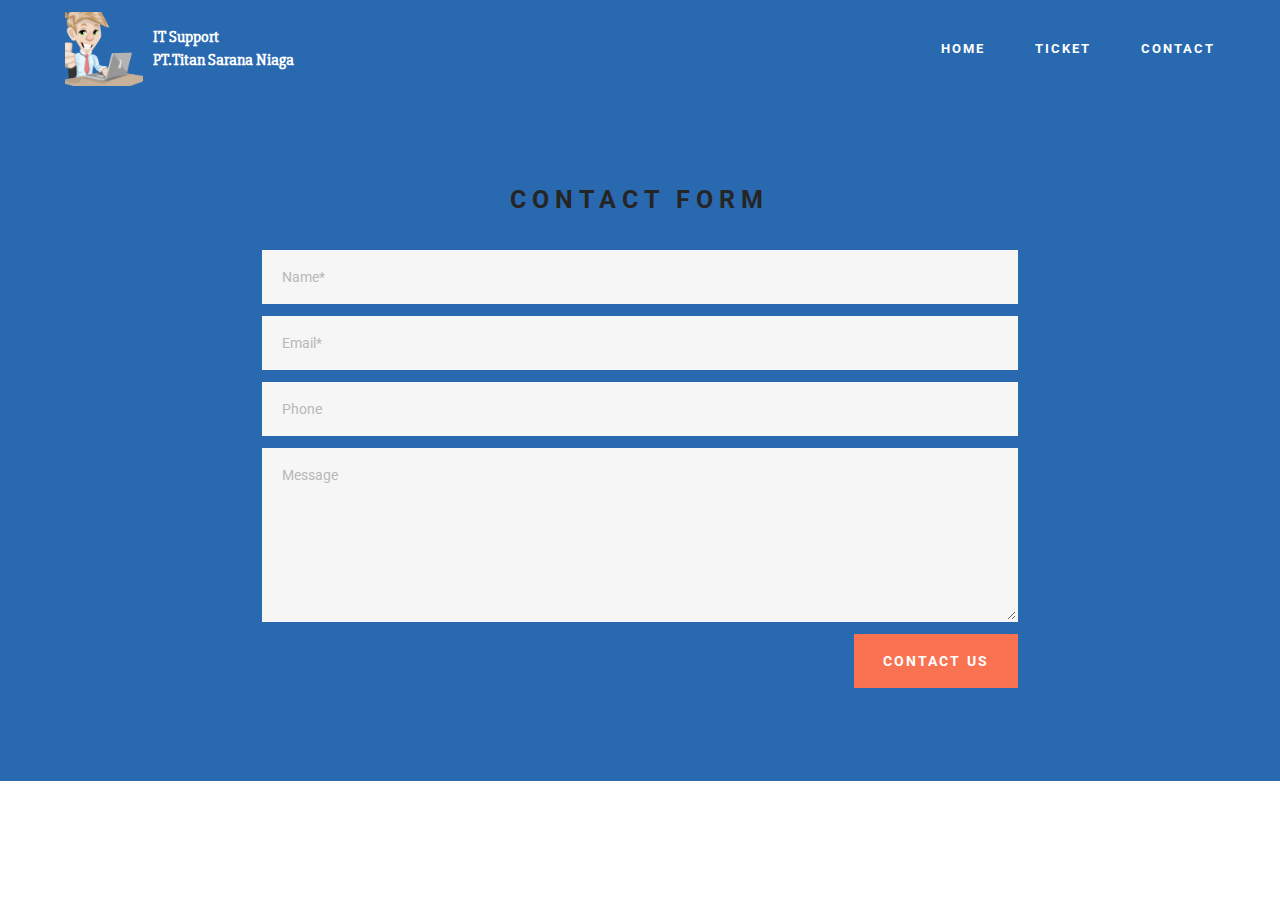
==== commit 732a4893: "back to html" ====
--- a/index.html
+++ b/index.html
@@ -7,21 +7,20 @@
   <meta name="generator" content="Mobirise v4.12.2, mobirise.com">
   <meta name="viewport" content="width=device-width, initial-scale=1, minimum-scale=1">
   <link rel="shortcut icon" href="assets/images/mbr-1920x1826.png" type="image/x-icon">
-  <meta name="description" content="">
+  <meta name="description" content="Web Builder Description">
   
-  <title>Home</title>
+  <title>Dashboard</title>
   <link rel="stylesheet" href="https://fonts.googleapis.com/css?family=Roboto:700,400&subset=cyrillic,latin,greek,vietnamese">
   <link rel="stylesheet" href="assets/bootstrap/css/bootstrap.min.css">
   <link rel="stylesheet" href="assets/facebook-plugin/style.css">
   <link rel="stylesheet" href="assets/mobirise/css/style.css">
-  <link rel="stylesheet" href="assets/mobirise-slider/style.css">
   <link rel="preload" as="style" href="assets/mobirise/css/mbr-additional.css"><link rel="stylesheet" href="assets/mobirise/css/mbr-additional.css" type="text/css">
   
   
   
 </head>
 <body>
-  <section class="mbr-navbar mbr-navbar--freeze mbr-navbar--absolute mbr-navbar--sticky mbr-navbar--auto-collapse" id="menu-0" data-rv-view="68">
+  <section class="mbr-navbar mbr-navbar--freeze mbr-navbar--absolute mbr-navbar--sticky mbr-navbar--auto-collapse" id="menu-7" data-rv-view="160">
     <div class="mbr-navbar__section mbr-section">
         <div class="mbr-section__container container">
             <div class="mbr-navbar__container">
@@ -35,7 +34,7 @@
                 <div class="mbr-navbar__column mbr-navbar__menu">
                     <nav class="mbr-navbar__menu-box mbr-navbar__menu-box--inline-right">
                         <div class="mbr-navbar__column">
-                            <ul class="mbr-navbar__items mbr-navbar__items--right float-left mbr-buttons mbr-buttons--freeze mbr-buttons--right btn-decorator mbr-buttons--active mbr-buttons--only-links"><li class="mbr-navbar__item"><a class="mbr-buttons__link btn text-white" href="https://mobirise.com">HOME</a></li><li class="mbr-navbar__item"><a class="mbr-buttons__link btn text-white" href="https://mobirise.com">LAPOR</a></li><li class="mbr-navbar__item"><a class="mbr-buttons__link btn text-white" href="https://mobirise.com">CONTACT</a></li></ul>                            
+                            <ul class="mbr-navbar__items mbr-navbar__items--right float-left mbr-buttons mbr-buttons--freeze mbr-buttons--right btn-decorator mbr-buttons--active mbr-buttons--only-links"><li class="mbr-navbar__item"><a class="mbr-buttons__link btn text-white" href="https://mobirise.com">HOME</a></li><li class="mbr-navbar__item"><a class="mbr-buttons__link btn text-white" href="https://mobirise.com">TICKET</a></li><li class="mbr-navbar__item"><a class="mbr-buttons__link btn text-white" href="https://mobirise.com">CONTACT</a></li></ul>                            
                             
                         </div>
                     </nav>
@@ -45,78 +44,38 @@
     </div>
 </section>
 
-<section class="engine"><a href="https://mobirise.info/h">create your own web page for free</a></section><section class="mbr-slider mbr-section mbr-section--no-padding carousel slide mbr-after-navbar" data-ride="carousel" data-wrap="true" data-interval="5000" id="slider-2" data-rv-view="70" style="background-color: rgb(255, 255, 255);">
-    <div class="mbr-section__container">
-        <div>
-            <ol class="carousel-indicators">
-                <li data-app-prevent-settings="" data-target="#slider-2" class="active" data-slide-to="0"></li><li data-app-prevent-settings="" data-target="#slider-2" data-slide-to="1"></li><li data-app-prevent-settings="" data-target="#slider-2" data-slide-to="2"></li>
-            </ol>
-            <div class="carousel-inner" role="listbox">
-                <div class="mbr-box mbr-section mbr-section--relative mbr-section--fixed-size mbr-section--bg-adapted item dark center mbr-section--full-height active" style="background-image: url(assets/images/it-support-background-1200x900.jpeg);">
-                    <div class="mbr-box__magnet mbr-box__magnet--center-left mbr-box__magnet--sm-padding">
-                    <div class="mbr-overlay"></div>                        
-                        <div class=" container">
-                            
-                            <div class="row">
-                                <div class=" col-md-offset-1 col-md-6">  
-
-                                <div class="mbr-hero">
-                                    <h1 class="mbr-hero__text">IT Support</h1>
-
-                                    <p class="mbr-hero__subtext">Mensupport pekerjaan Anda di PT.Titan Sarana Niaga</p>
-                                </div>
-                                <div class="mbr-buttons btn-inverse mbr-buttons--left"><a class="mbr-buttons__btn btn btn-lg btn-danger" href="https://mobirise.com">DAFTAR</a>  <a class="mbr-buttons__btn btn btn-lg btn-success" href="https://mobirise.com">MASUK</a> </div>
-                                </div>
+<section class="engine"><a href="https://mobirise.info/r">bootstrap template</a></section><section class="mbr-section mbr-section--relative mbr-section--fixed-size mbr-after-navbar" id="form1-8" data-rv-view="173" style="background-color: rgb(41, 105, 176);">
+    
+    <div class="mbr-section__container mbr-section__container--std-padding container" style="padding-top: 93px; padding-bottom: 93px;">
+        <div class="row">
+            <div class="col-sm-12">
+                <div class="row">
+                    <div class="col-sm-8 col-sm-offset-2" data-form-type="formoid">
+                        <div class="mbr-header mbr-header--center mbr-header--std-padding">
+                            <h2 class="mbr-header__text">CONTACT FORM</h2>
+                        </div>
+                        <div data-form-alert="true">
+                            <div class="hide" data-form-alert-success="true">Thanks for filling out form!</div>
+                        </div>
+                        <form action="https://mobirise.com/" method="post" data-form-title="CONTACT FORM">
+                            <input type="hidden" value="wayIboPhUBfZPlSkhg3V5wT4DxyvbuZynsKukE9/dzhPADjHyQbWMc9PlmCwJkwQPLUkvhqLVgQLSQyD7IY97egrazZXNbMEgMElu7BYOWIUFTJTy2t4VNVq6D4Gc4He" data-form-email="true">
+                            <div class="form-group">
+                                <input type="text" class="form-control" name="name" required="" placeholder="Name*" data-form-field="Name">
                             </div>
-                        </div>
-                    </div>
-                </div><div class="mbr-box mbr-section mbr-section--relative mbr-section--fixed-size mbr-section--bg-adapted item dark center mbr-section--full-height" style="background-image: url(assets/images/it-service-1200x674.png);">
-                    <div class="mbr-box__magnet mbr-box__magnet--center-right mbr-box__magnet--sm-padding">
-                    <div class="mbr-overlay"></div>                        
-                        <div class=" container">
-                            
-                            <div class="row">
-                                <div class=" col-md-6 col-md-offset-5">  
-
-                                <div class="mbr-hero">
-                                    <h1 class="mbr-hero__text">Problem?</h1>
-
-                                    <p class="mbr-hero__subtext">Apa Problem Anda, Ajukan dan buat ticket laporan atas masalah Anda disini, JANGAN LAPOR MASALAH KELUARGA !!!</p>
-                                </div>
-                                <div class="mbr-buttons btn-inverse mbr-buttons--left mbr-buttons--right"><a class="mbr-buttons__btn btn btn-lg btn-danger" href="https://mobirise.com">DAFTAR</a> <a class="mbr-buttons__btn btn btn-lg btn-default" href="https://mobirise.com">MASUK</a></div>
-                                </div>
+                            <div class="form-group">
+                                <input type="email" class="form-control" name="email" required="" placeholder="Email*" data-form-field="Email">
                             </div>
-                        </div>
-                    </div>
-                </div><div class="mbr-box mbr-section mbr-section--relative mbr-section--fixed-size mbr-section--bg-adapted item dark center mbr-section--full-height" style="background-image: url(assets/images/software-web-photo-1000x667.jpg);">
-                    <div class="mbr-box__magnet mbr-box__magnet--center-center mbr-box__magnet--sm-padding">
-                    <div class="mbr-overlay"></div>                        
-                        <div class=" container">
-                            
-                            <div class="row">
-                                <div class=" col-md-8 col-md-offset-2">  
-
-                                <div class="mbr-hero">
-                                    <h1 class="mbr-hero__text">CARANYA?</h1>
-
-                                    <p class="mbr-hero__subtext">Daftar diri Anda disini, <br>hanya PT.TSN yang dapat menggunakan Applikasi web ini,</p>
-                                </div>
-                                <div class="mbr-buttons btn-inverse mbr-buttons--center"><a class="mbr-buttons__btn btn btn-lg btn-danger" href="https://mobirise.com">DAFTAR</a> <a class="mbr-buttons__btn btn btn-lg btn-default" href="https://mobirise.com">MASUK</a></div>
-                                </div>
+                            <div class="form-group">
+                                <input type="tel" class="form-control" name="phone" placeholder="Phone" data-form-field="Phone">
                             </div>
-                        </div>
+                            <div class="form-group">
+                                <textarea class="form-control" name="message" rows="7" placeholder="Message" data-form-field="Message"></textarea>
+                            </div>
+                            <div class="mbr-buttons mbr-buttons--right"><button type="submit" class="mbr-buttons__btn btn btn-lg btn-danger">CONTACT US</button></div>
+                        </form>
                     </div>
                 </div>
             </div>
-            
-            <a data-app-prevent-settings="" class="left carousel-control" role="button" data-slide="prev" href="#slider-2">
-                <span class="glyphicon glyphicon-menu-left" aria-hidden="true"></span>
-                <span class="sr-only">Previous</span>
-            </a>
-            <a data-app-prevent-settings="" class="right carousel-control" role="button" data-slide="next" href="#slider-2">
-                <span class="glyphicon glyphicon-menu-right" aria-hidden="true"></span>
-                <span class="sr-only">Next</span>
-            </a>
         </div>
     </div>
 </section>
@@ -128,8 +87,11 @@
   <script src="https://apis.google.com/js/plusone.js"></script>
   <script src="assets/facebook-plugin/facebook-script.js"></script>
   <script src="assets/smooth-scroll/smooth-scroll.js"></script>
-  <script src="assets/bootstrap-carousel-swipe/bootstrap-carousel-swipe.js"></script>
+  <!--[if lte IE 9]>
+    <script src="assets/jquery-placeholder/jquery.placeholder.min.js"></script>
+  <![endif]-->
   <script src="assets/mobirise/js/script.js"></script>
+  <script src="assets/formoid/formoid.min.js"></script>
   
   
 </body>
--- a/assets/mobirise/css/mbr-additional.css
+++ b/assets/mobirise/css/mbr-additional.css
@@ -1,4 +1,21 @@
 @import url(https://fonts.googleapis.com/css?family=Slabo+27px);
+
+#menu-4 .mbr-brand__name {
+  font-size: 16px;
+}
+#menu-4.mbr-navbar--stuck .mbr-navbar__section {
+  background: #2969b0;
+}
+#menu-4 .mbr-navbar__section {
+  background: #2969b0;
+}
+#menu-4 .mbr-navbar__hamburger {
+  color: #ffffff;
+}
+#menu-4 .mbr-brand__name a {
+  font-size: 16px;
+  font-family: 'Slabo 27px', serif;
+}
 
 #menu-0 .mbr-brand__name {
   font-size: 16px;
@@ -25,19 +42,19 @@
   color: #ffffff;
 }
 
-#menu-4 .mbr-brand__name {
+#menu-7 .mbr-brand__name {
   font-size: 16px;
 }
-#menu-4.mbr-navbar--stuck .mbr-navbar__section {
+#menu-7.mbr-navbar--stuck .mbr-navbar__section {
   background: #2969b0;
 }
-#menu-4 .mbr-navbar__section {
+#menu-7 .mbr-navbar__section {
   background: #2969b0;
 }
-#menu-4 .mbr-navbar__hamburger {
+#menu-7 .mbr-navbar__hamburger {
   color: #ffffff;
 }
-#menu-4 .mbr-brand__name a {
+#menu-7 .mbr-brand__name a {
   font-size: 16px;
   font-family: 'Slabo 27px', serif;
 }
--- a/assets/mobirise/css/mbr-additional.css
+++ b/assets/mobirise/css/mbr-additional.css
@@ -1,4 +1,21 @@
 @import url(https://fonts.googleapis.com/css?family=Slabo+27px);
+
+#menu-4 .mbr-brand__name {
+  font-size: 16px;
+}
+#menu-4.mbr-navbar--stuck .mbr-navbar__section {
+  background: #2969b0;
+}
+#menu-4 .mbr-navbar__section {
+  background: #2969b0;
+}
+#menu-4 .mbr-navbar__hamburger {
+  color: #ffffff;
+}
+#menu-4 .mbr-brand__name a {
+  font-size: 16px;
+  font-family: 'Slabo 27px', serif;
+}
 
 #menu-0 .mbr-brand__name {
   font-size: 16px;
@@ -25,19 +42,19 @@
   color: #ffffff;
 }
 
-#menu-4 .mbr-brand__name {
+#menu-7 .mbr-brand__name {
   font-size: 16px;
 }
-#menu-4.mbr-navbar--stuck .mbr-navbar__section {
+#menu-7.mbr-navbar--stuck .mbr-navbar__section {
   background: #2969b0;
 }
-#menu-4 .mbr-navbar__section {
+#menu-7 .mbr-navbar__section {
   background: #2969b0;
 }
-#menu-4 .mbr-navbar__hamburger {
+#menu-7 .mbr-navbar__hamburger {
   color: #ffffff;
 }
-#menu-4 .mbr-brand__name a {
+#menu-7 .mbr-brand__name a {
   font-size: 16px;
   font-family: 'Slabo 27px', serif;
 }
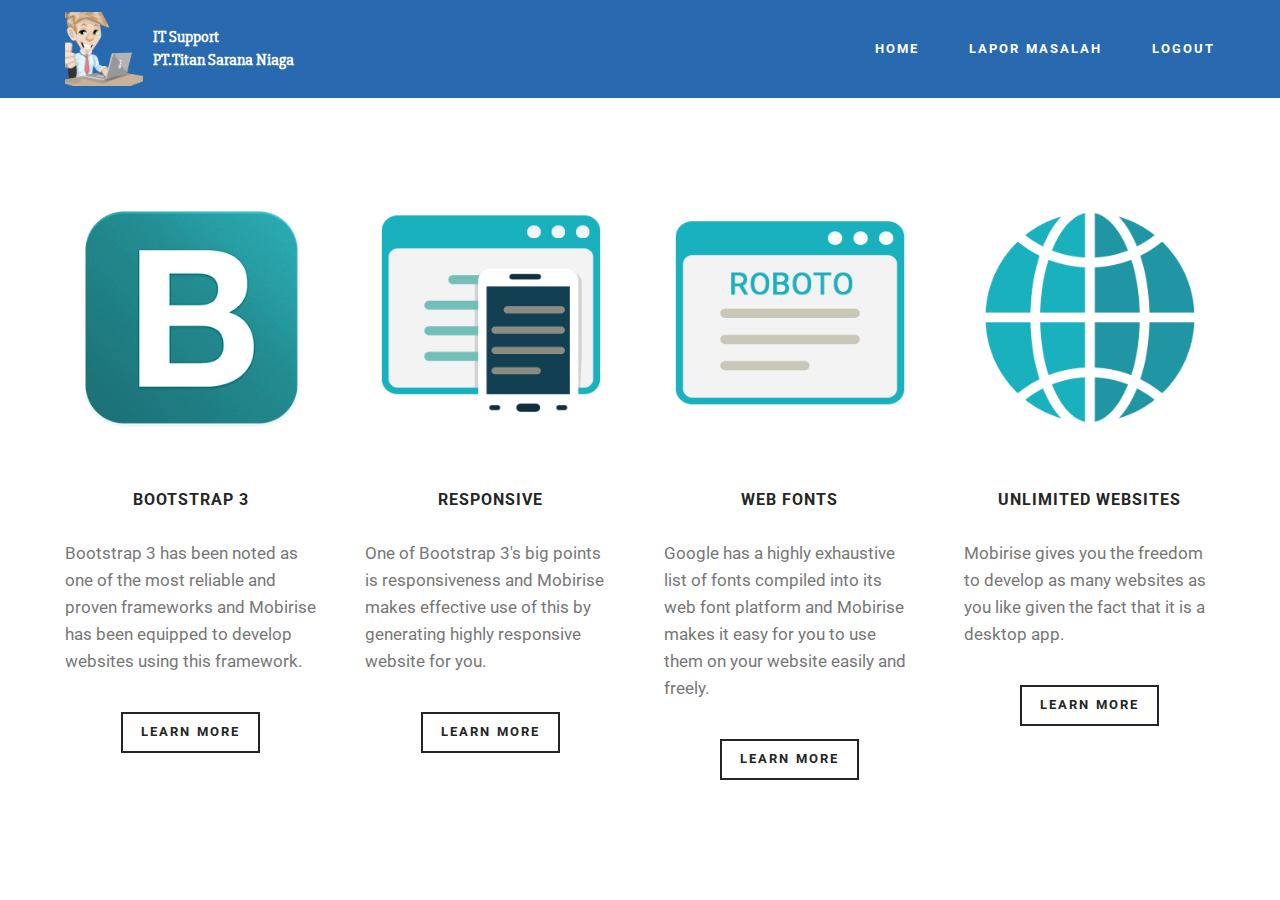
==== commit 1cf3f249: "back awal" ====
--- a/index.html
+++ b/index.html
@@ -7,9 +7,9 @@
   <meta name="generator" content="Mobirise v4.12.2, mobirise.com">
   <meta name="viewport" content="width=device-width, initial-scale=1, minimum-scale=1">
   <link rel="shortcut icon" href="assets/images/mbr-1920x1826.png" type="image/x-icon">
-  <meta name="description" content="Web Builder Description">
+  <meta name="description" content="Website Maker Description">
   
-  <title>Dashboard</title>
+  <title>Index</title>
   <link rel="stylesheet" href="https://fonts.googleapis.com/css?family=Roboto:700,400&subset=cyrillic,latin,greek,vietnamese">
   <link rel="stylesheet" href="assets/bootstrap/css/bootstrap.min.css">
   <link rel="stylesheet" href="assets/facebook-plugin/style.css">
@@ -20,7 +20,7 @@
   
 </head>
 <body>
-  <section class="mbr-navbar mbr-navbar--freeze mbr-navbar--absolute mbr-navbar--sticky mbr-navbar--auto-collapse" id="menu-7" data-rv-view="160">
+  <section class="mbr-navbar mbr-navbar--freeze mbr-navbar--absolute mbr-navbar--sticky mbr-navbar--auto-collapse" id="menu-9" data-rv-view="23">
     <div class="mbr-navbar__section mbr-section">
         <div class="mbr-section__container container">
             <div class="mbr-navbar__container">
@@ -34,7 +34,7 @@
                 <div class="mbr-navbar__column mbr-navbar__menu">
                     <nav class="mbr-navbar__menu-box mbr-navbar__menu-box--inline-right">
                         <div class="mbr-navbar__column">
-                            <ul class="mbr-navbar__items mbr-navbar__items--right float-left mbr-buttons mbr-buttons--freeze mbr-buttons--right btn-decorator mbr-buttons--active mbr-buttons--only-links"><li class="mbr-navbar__item"><a class="mbr-buttons__link btn text-white" href="https://mobirise.com">HOME</a></li><li class="mbr-navbar__item"><a class="mbr-buttons__link btn text-white" href="https://mobirise.com">TICKET</a></li><li class="mbr-navbar__item"><a class="mbr-buttons__link btn text-white" href="https://mobirise.com">CONTACT</a></li></ul>                            
+                            <ul class="mbr-navbar__items mbr-navbar__items--right float-left mbr-buttons mbr-buttons--freeze mbr-buttons--right btn-decorator mbr-buttons--active mbr-buttons--only-links"><li class="mbr-navbar__item"><a class="mbr-buttons__link btn text-white" href="http://home.php">HOME</a></li><li class="mbr-navbar__item"><a class="mbr-buttons__link btn text-white" href="http://lapor.php">LAPOR MASALAH</a></li><li class="mbr-navbar__item"><a class="mbr-buttons__link btn text-white" href="http://logout.php">LOGOUT</a></li></ul>                            
                             
                         </div>
                     </nav>
@@ -44,38 +44,88 @@
     </div>
 </section>
 
-<section class="engine"><a href="https://mobirise.info/r">bootstrap template</a></section><section class="mbr-section mbr-section--relative mbr-section--fixed-size mbr-after-navbar" id="form1-8" data-rv-view="173" style="background-color: rgb(41, 105, 176);">
+<section class="engine"><a href="https://mobirise.info/n">simple web templates</a></section><section class="mbr-section mbr-section--relative mbr-section--fixed-size mbr-after-navbar" id="features1-a" data-rv-view="25" style="background-color: rgb(255, 255, 255);">
     
-    <div class="mbr-section__container mbr-section__container--std-padding container" style="padding-top: 93px; padding-bottom: 93px;">
-        <div class="row">
-            <div class="col-sm-12">
-                <div class="row">
-                    <div class="col-sm-8 col-sm-offset-2" data-form-type="formoid">
-                        <div class="mbr-header mbr-header--center mbr-header--std-padding">
-                            <h2 class="mbr-header__text">CONTACT FORM</h2>
-                        </div>
-                        <div data-form-alert="true">
-                            <div class="hide" data-form-alert-success="true">Thanks for filling out form!</div>
-                        </div>
-                        <form action="https://mobirise.com/" method="post" data-form-title="CONTACT FORM">
-                            <input type="hidden" value="wayIboPhUBfZPlSkhg3V5wT4DxyvbuZynsKukE9/dzhPADjHyQbWMc9PlmCwJkwQPLUkvhqLVgQLSQyD7IY97egrazZXNbMEgMElu7BYOWIUFTJTy2t4VNVq6D4Gc4He" data-form-email="true">
-                            <div class="form-group">
-                                <input type="text" class="form-control" name="name" required="" placeholder="Name*" data-form-field="Name">
-                            </div>
-                            <div class="form-group">
-                                <input type="email" class="form-control" name="email" required="" placeholder="Email*" data-form-field="Email">
-                            </div>
-                            <div class="form-group">
-                                <input type="tel" class="form-control" name="phone" placeholder="Phone" data-form-field="Phone">
-                            </div>
-                            <div class="form-group">
-                                <textarea class="form-control" name="message" rows="7" placeholder="Message" data-form-field="Message"></textarea>
-                            </div>
-                            <div class="mbr-buttons mbr-buttons--right"><button type="submit" class="mbr-buttons__btn btn btn-lg btn-danger">CONTACT US</button></div>
-                        </form>
+    
+    <div class="mbr-section__container container mbr-section__container--std-top-padding" style="padding-top: 93px;">
+        <div class="mbr-section__row row">
+            <div class="mbr-section__col col-xs-12 col-md-3 col-sm-6">
+                <div class="mbr-section__container mbr-section__container--center mbr-section__container--middle">
+                    <figure class="mbr-figure"><img src="assets/images/bootstrap.png" class="mbr-figure__img"></figure>
+                </div>
+                <div class="mbr-section__container mbr-section__container--middle">
+                    <div class="mbr-header mbr-header--reduce mbr-header--center mbr-header--wysiwyg">
+                        <h3 class="mbr-header__text">BOOTSTRAP 3</h3>
                     </div>
                 </div>
+                <div class="mbr-section__container mbr-section__container--middle">
+                    <div class="mbr-article mbr-article--wysiwyg">
+                        <p>Bootstrap 3 has been noted as one of the most reliable and proven frameworks and Mobirise has been equipped to develop websites using this framework.</p>
+                    </div>
+                </div>
+                <div class="mbr-section__container mbr-section__container--last" style="padding-bottom: 93px;">
+                    <div class="mbr-buttons mbr-buttons--center"><a href="https://mobirise.com" class="mbr-buttons__btn btn btn-wrap btn-xs-lg btn-default">LEARN MORE</a></div>
+                </div>
             </div>
+            <div class="mbr-section__col col-xs-12 col-md-3 col-sm-6">
+                <div class="mbr-section__container mbr-section__container--center mbr-section__container--middle">
+                    <figure class="mbr-figure"><img src="assets/images/responsive.png" class="mbr-figure__img"></figure>
+                </div>
+                <div class="mbr-section__container mbr-section__container--middle">
+                    <div class="mbr-header mbr-header--reduce mbr-header--center mbr-header--wysiwyg">
+                        <h3 class="mbr-header__text">RESPONSIVE</h3>
+                    </div>
+                </div>
+                <div class="mbr-section__container mbr-section__container--middle">
+                    <div class="mbr-article mbr-article--wysiwyg">
+                        <p>One of Bootstrap 3's big points is responsiveness and Mobirise makes effective use of this by generating highly responsive website for you.</p>
+                    </div>
+                </div>
+                <div class="mbr-section__container mbr-section__container--last" style="padding-bottom: 93px;">
+                    <div class="mbr-buttons mbr-buttons--center"><a href="https://mobirise.com" class="mbr-buttons__btn btn btn-wrap btn-xs-lg btn-default">LEARN MORE</a></div>
+                </div>
+            </div>
+            <div class="clearfix visible-sm-block"></div>
+            <div class="mbr-section__col col-xs-12 col-md-3 col-sm-6">
+                <div class="mbr-section__container mbr-section__container--center mbr-section__container--middle">
+                    <figure class="mbr-figure"><img src="assets/images/google-fonts.png" class="mbr-figure__img"></figure>
+                </div>
+                <div class="mbr-section__container mbr-section__container--middle">
+                    <div class="mbr-header mbr-header--reduce mbr-header--center mbr-header--wysiwyg">
+                        <h3 class="mbr-header__text">WEB FONTS</h3>
+                    </div>
+                </div>
+                <div class="mbr-section__container mbr-section__container--middle">
+                    <div class="mbr-article mbr-article--wysiwyg">
+                        <p>Google has a highly exhaustive list of fonts compiled into its web font platform and Mobirise makes it easy for you to use them on your website easily and freely.</p>
+                    </div>
+                </div>
+                <div class="mbr-section__container mbr-section__container--last" style="padding-bottom: 93px;">
+                    <div class="mbr-buttons mbr-buttons--center"><a href="https://mobirise.com" class="mbr-buttons__btn btn btn-wrap btn-xs-lg btn-default">LEARN MORE</a></div>
+                </div>
+            </div>
+            
+            <div class="mbr-section__col col-xs-12 col-md-3 col-sm-6">
+                <div class="mbr-section__container mbr-section__container--center mbr-section__container--middle">
+                    <figure class="mbr-figure"><img src="assets/images/unlimited-websites.png" class="mbr-figure__img"></figure>
+                </div>
+                <div class="mbr-section__container mbr-section__container--middle">
+                    <div class="mbr-header mbr-header--reduce mbr-header--center mbr-header--wysiwyg">
+                        <h3 class="mbr-header__text">UNLIMITED WEBSITES</h3>
+                    </div>
+                </div>
+                <div class="mbr-section__container mbr-section__container--middle">
+                    <div class="mbr-article mbr-article--wysiwyg">
+                        <p>Mobirise gives you the freedom to develop as many websites as you like given the fact that it is a desktop app.</p>
+                    </div>
+                </div>
+                <div class="mbr-section__container mbr-section__container--last" style="padding-bottom: 93px;">
+                    <div class="mbr-buttons mbr-buttons--center"><a href="https://mobirise.com" class="mbr-buttons__btn btn btn-wrap btn-xs-lg btn-default">LEARN MORE</a></div>
+                </div>
+            </div>
+            
+            
+            
         </div>
     </div>
 </section>
@@ -87,11 +137,7 @@
   <script src="https://apis.google.com/js/plusone.js"></script>
   <script src="assets/facebook-plugin/facebook-script.js"></script>
   <script src="assets/smooth-scroll/smooth-scroll.js"></script>
-  <!--[if lte IE 9]>
-    <script src="assets/jquery-placeholder/jquery.placeholder.min.js"></script>
-  <![endif]-->
   <script src="assets/mobirise/js/script.js"></script>
-  <script src="assets/formoid/formoid.min.js"></script>
   
   
 </body>
--- a/assets/mobirise/css/mbr-additional.css
+++ b/assets/mobirise/css/mbr-additional.css
@@ -58,3 +58,23 @@
   font-size: 16px;
   font-family: 'Slabo 27px', serif;
 }
+#form1-8 .mbr-header__text {
+  color: #ffffff;
+}
+
+#menu-9 .mbr-brand__name {
+  font-size: 16px;
+}
+#menu-9.mbr-navbar--stuck .mbr-navbar__section {
+  background: #2969b0;
+}
+#menu-9 .mbr-navbar__section {
+  background: #2969b0;
+}
+#menu-9 .mbr-navbar__hamburger {
+  color: #ffffff;
+}
+#menu-9 .mbr-brand__name a {
+  font-size: 16px;
+  font-family: 'Slabo 27px', serif;
+}
--- a/assets/mobirise/css/mbr-additional.css
+++ b/assets/mobirise/css/mbr-additional.css
@@ -58,3 +58,23 @@
   font-size: 16px;
   font-family: 'Slabo 27px', serif;
 }
+#form1-8 .mbr-header__text {
+  color: #ffffff;
+}
+
+#menu-9 .mbr-brand__name {
+  font-size: 16px;
+}
+#menu-9.mbr-navbar--stuck .mbr-navbar__section {
+  background: #2969b0;
+}
+#menu-9 .mbr-navbar__section {
+  background: #2969b0;
+}
+#menu-9 .mbr-navbar__hamburger {
+  color: #ffffff;
+}
+#menu-9 .mbr-brand__name a {
+  font-size: 16px;
+  font-family: 'Slabo 27px', serif;
+}
